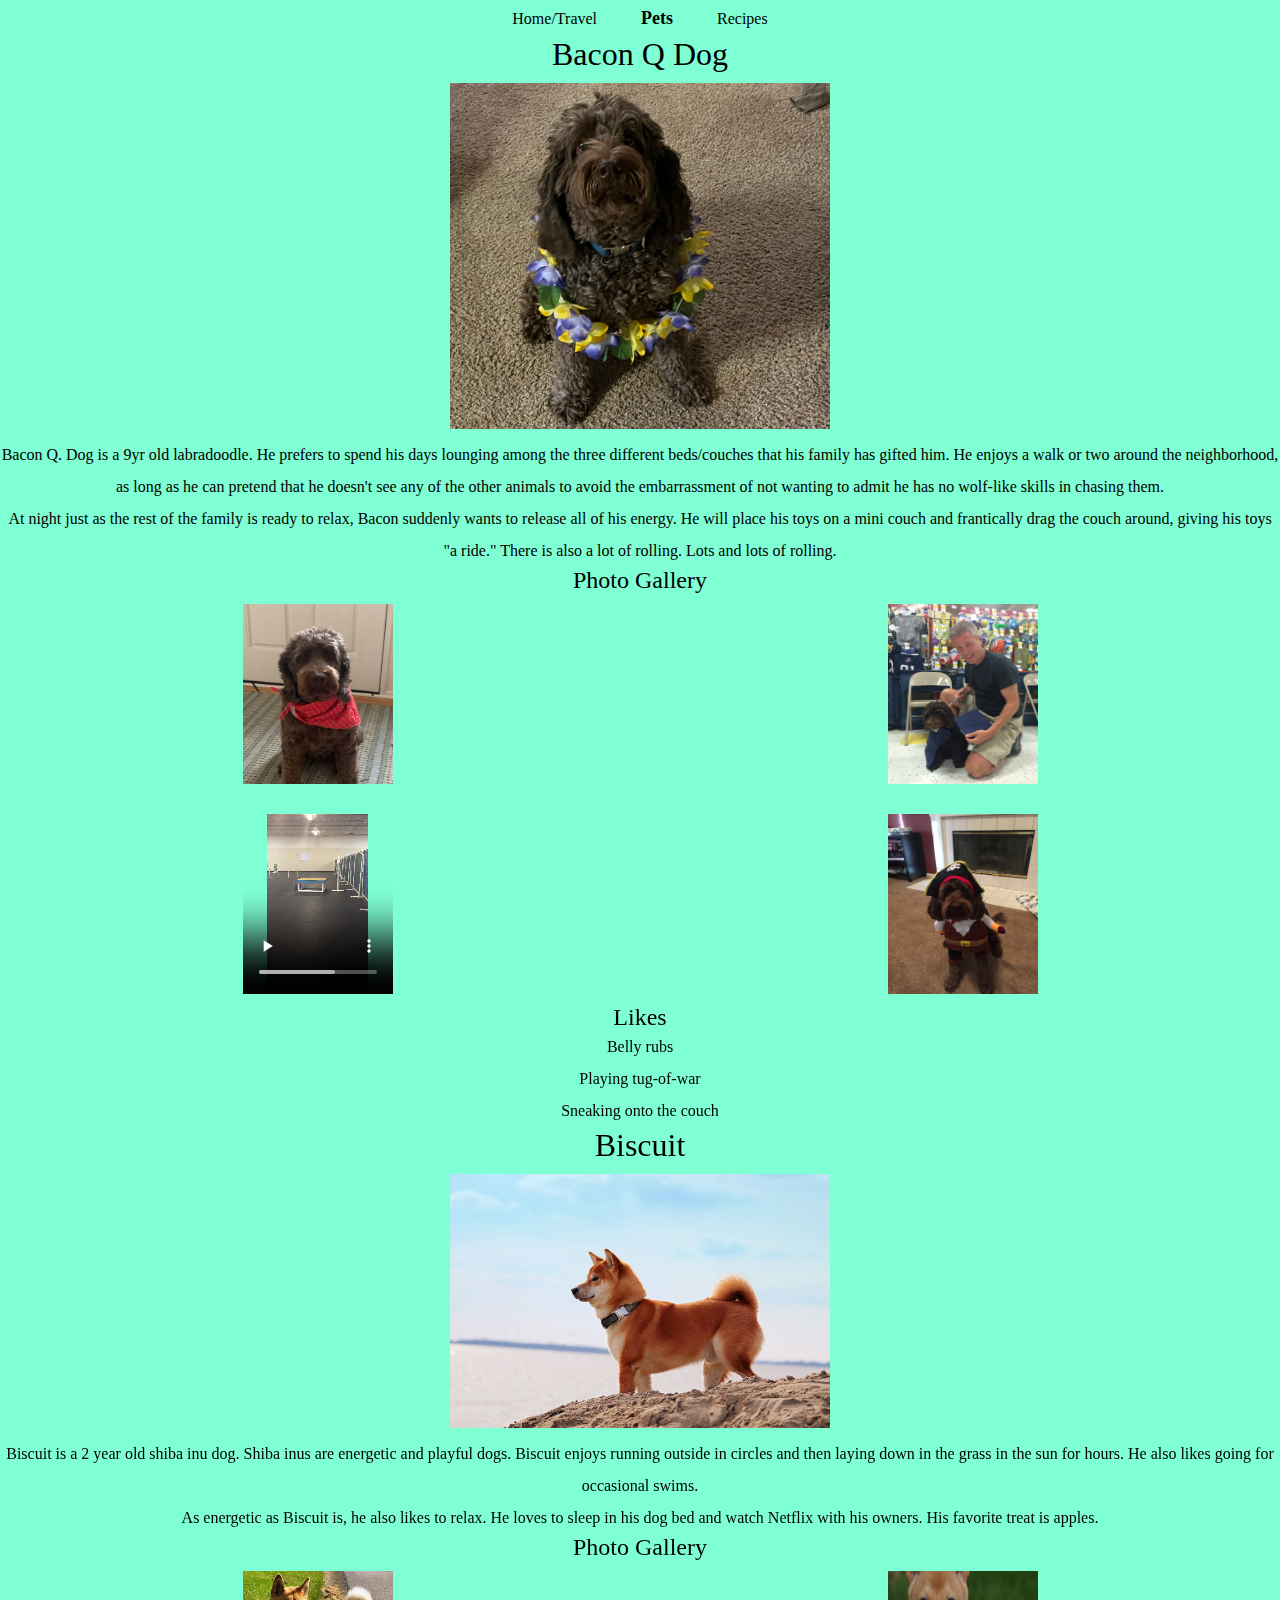
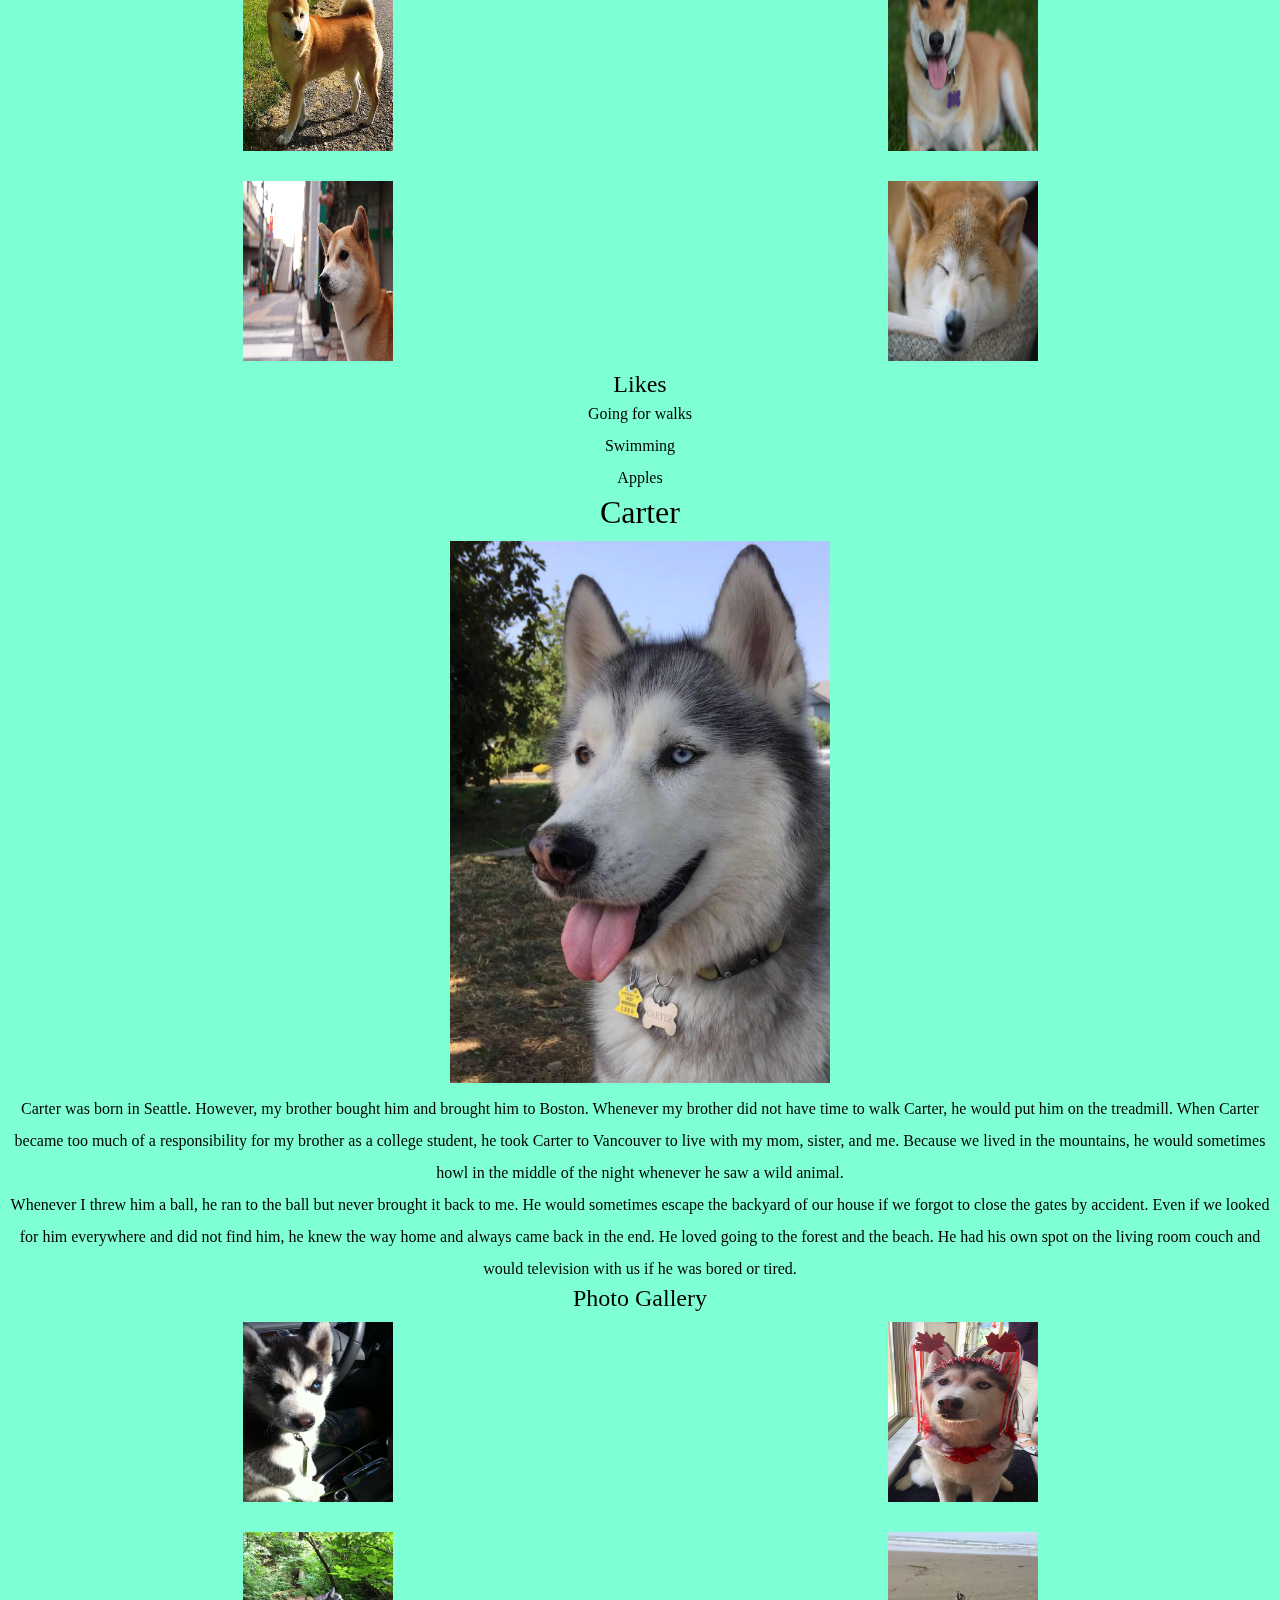
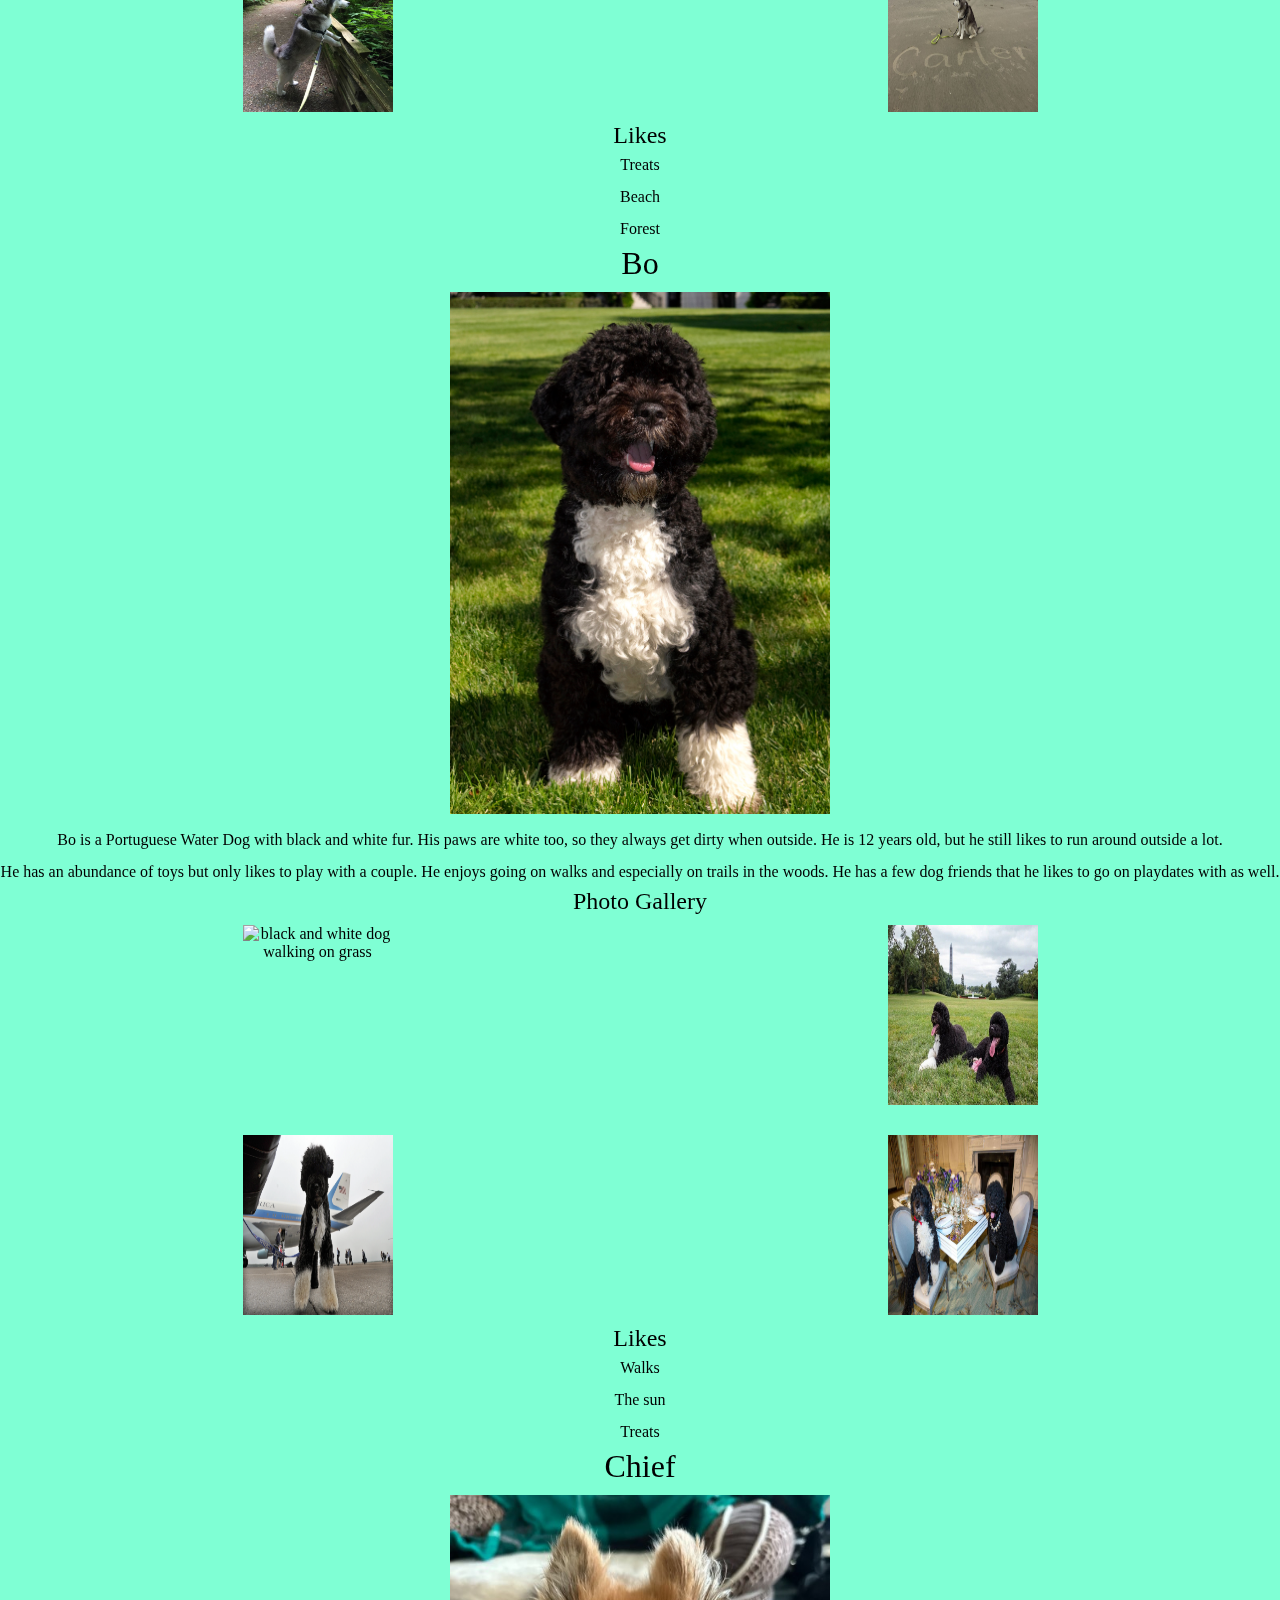
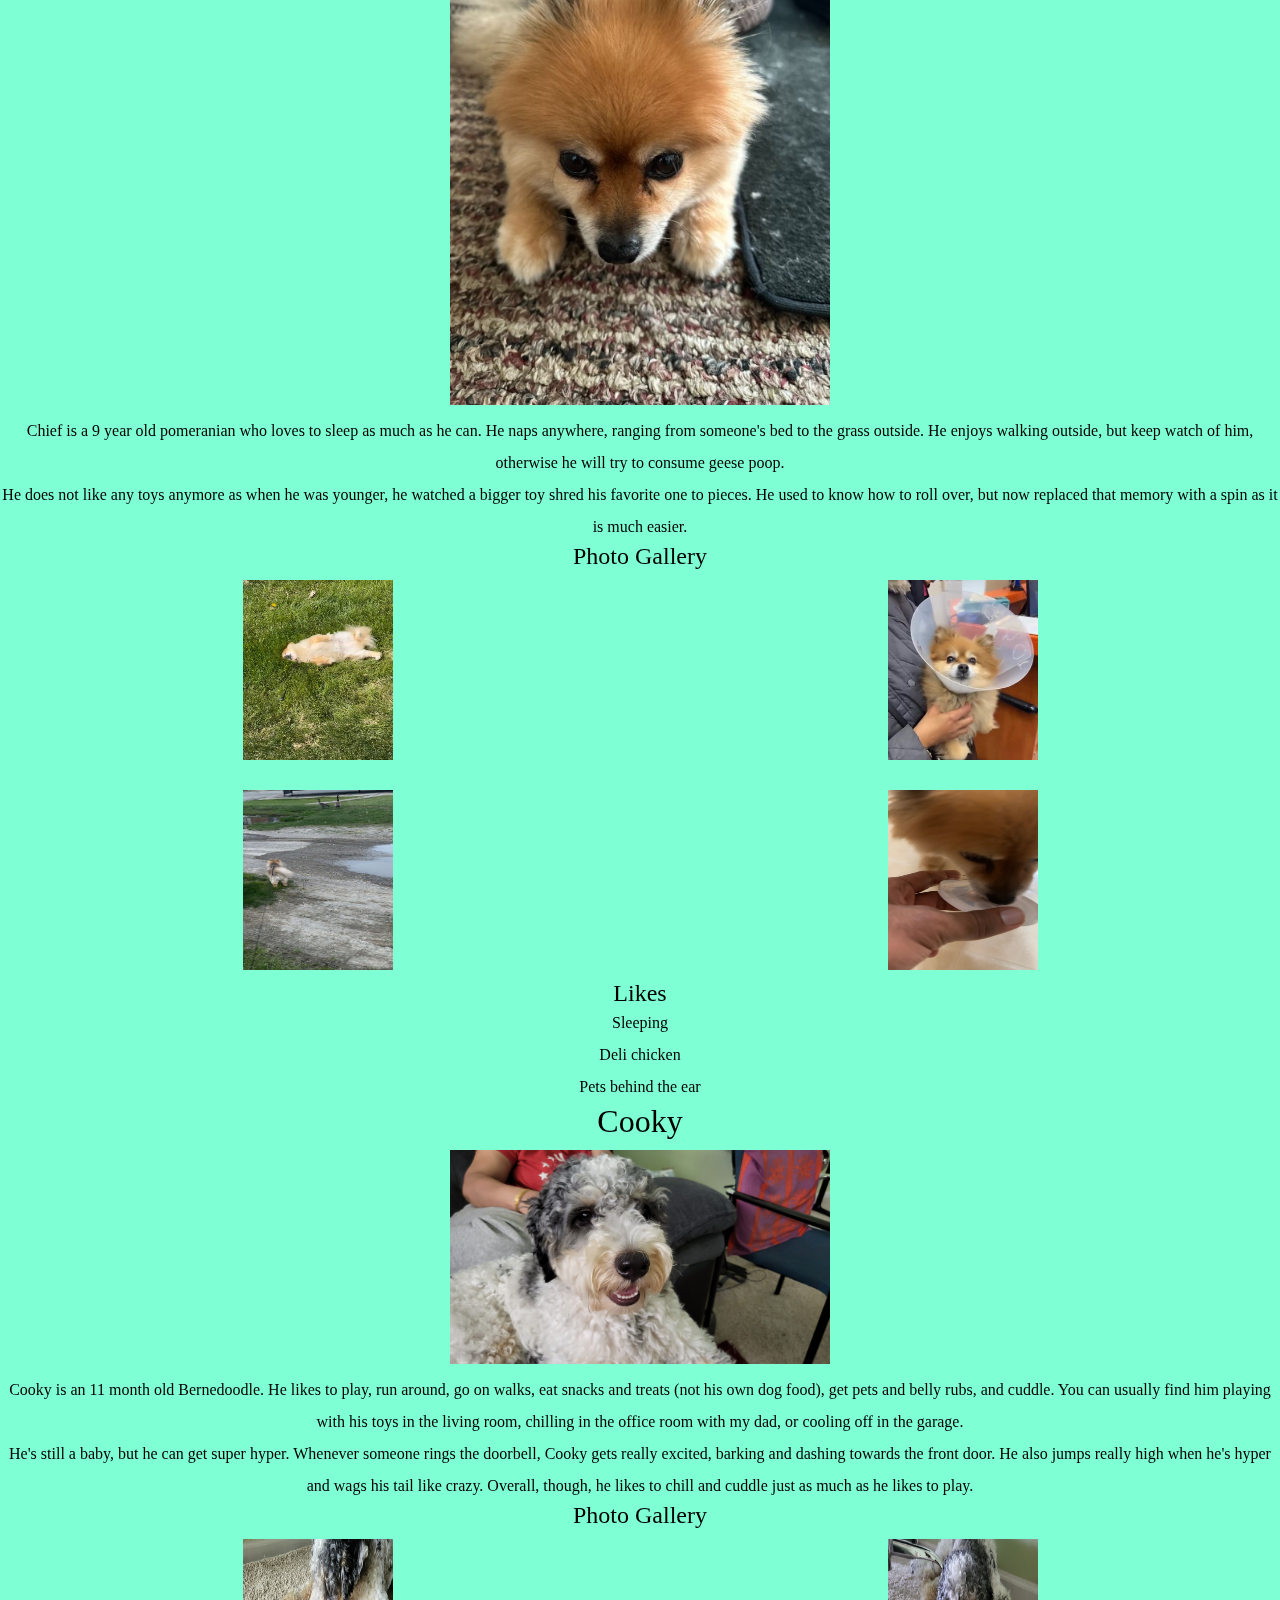
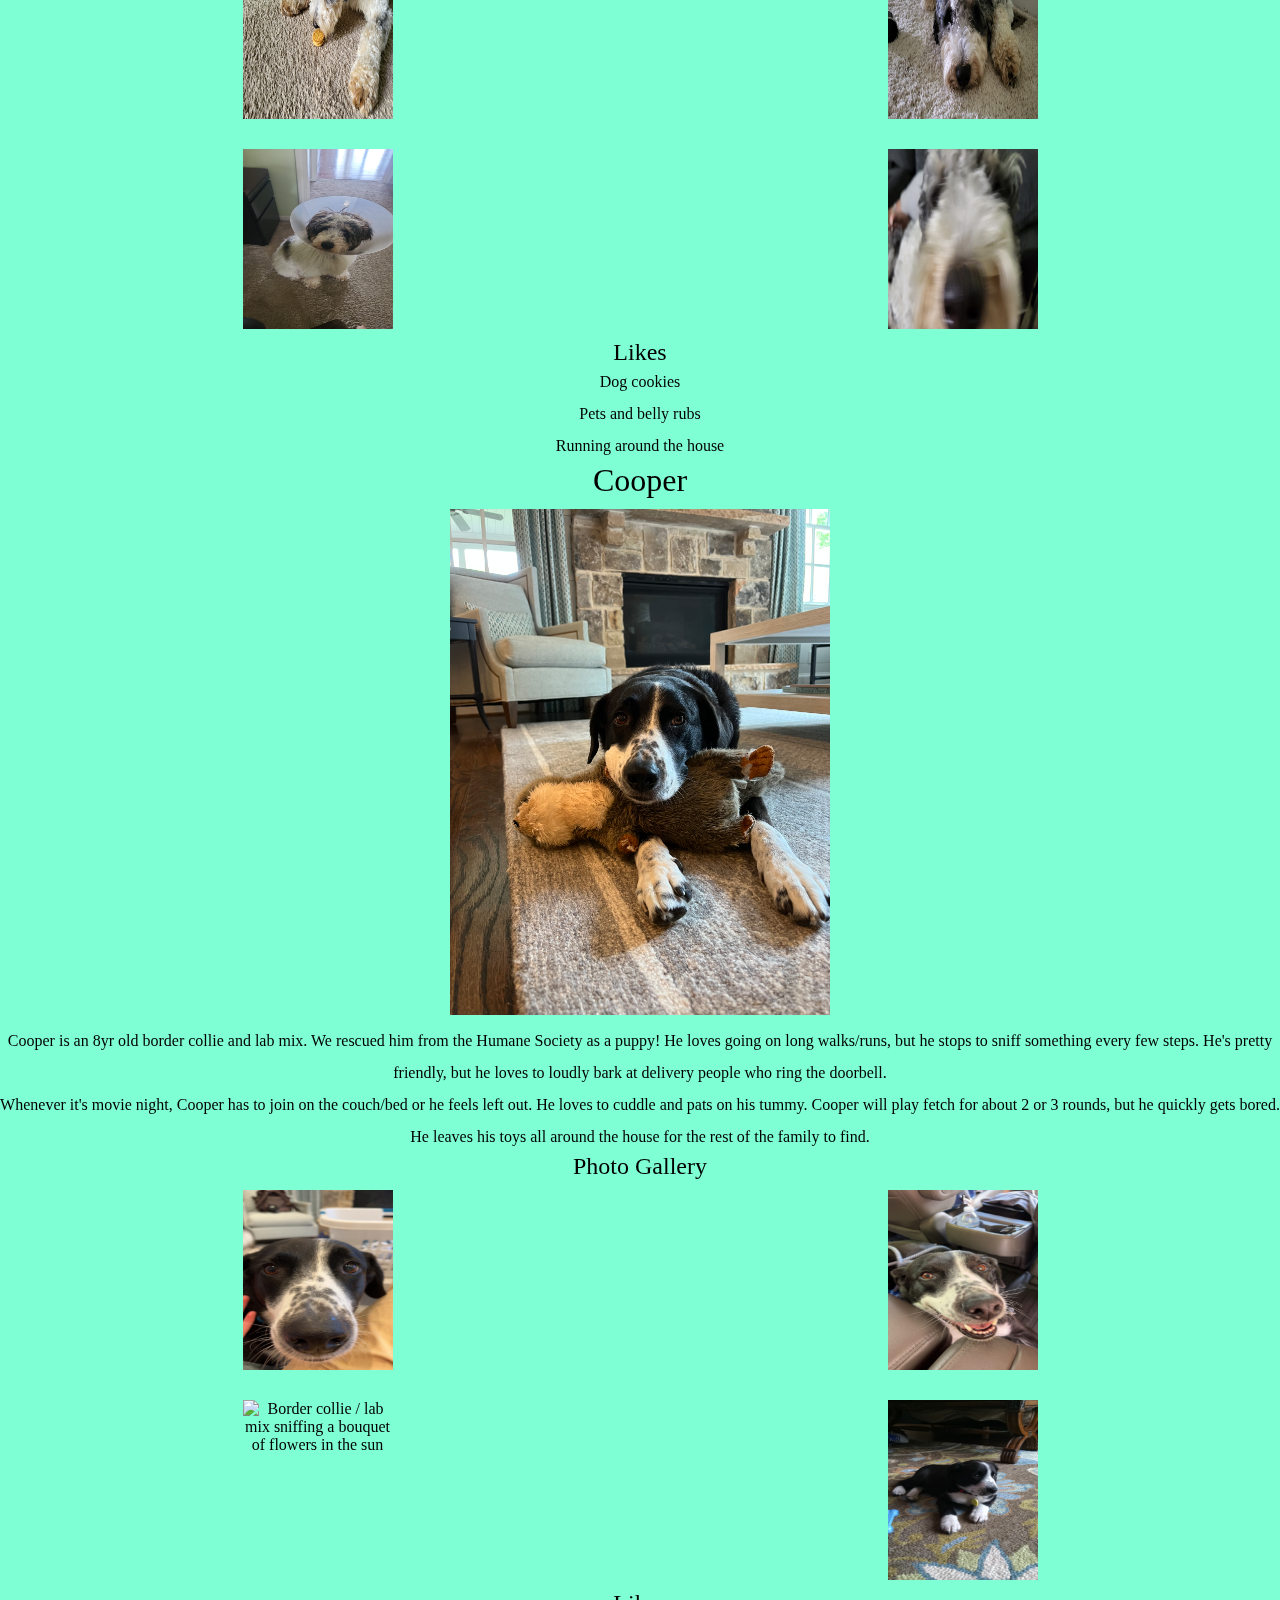
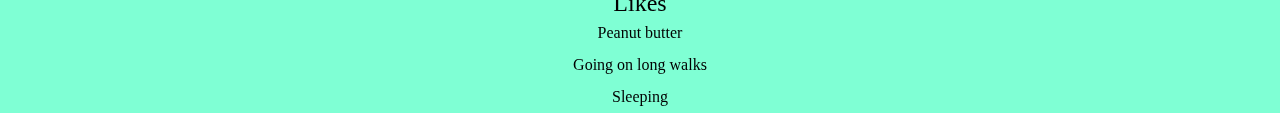
==== pets.html @ 4db926e8 "Add files via upload" ====
<!DOCTYPE html>
<html lang="en">
  <head>
    <meta charset="UTF-8">
    <meta name="viewport" content="width=device-width, initial-scale=1.0">
    <link rel="stylesheet" href="css/reset.css">
    <link rel="stylesheet" href="css/style.css">
    <link rel="icon" type="image/x-icon" href="images/favicon.ico">
    <title>Pets</title>
  </head>
  <body>
    <a href="#main" id="skip">Skip to Main Content</a>
    <nav>
      <ul>
        <li><a href="index.html">Home/Travel</a></li>
        <li><a href="pets.html" class="active">Pets</a></li>
        <li><a href="recipes.html">Recipes</a></li>
      </ul>
    </nav>
    <main id="main">
      <div>
        <h2>Bacon Q Dog</h2>
        <img
          src="images/bacon.jpg"
          width="400"
          alt="Brown labradoodle wearing colorful lei"
        >

        <p>
          Bacon Q. Dog is a 9yr old labradoodle. He prefers to spend his days
          lounging among the three different beds/couches that his family has
          gifted him. He enjoys a walk or two around the neighborhood, as long
          as he can pretend that he doesn't see any of the other animals to
          avoid the embarrassment of not wanting to admit he has no wolf-like
          skills in chasing them.
        </p>
        <p>
          At night just as the rest of the family is ready to relax, Bacon
          suddenly wants to release all of his energy. He will place his toys on
          a mini couch and frantically drag the couch around, giving his toys "a
          ride." There is also a lot of rolling. Lots and lots of rolling.
        </p>
        <h3>Photo Gallery</h3>
        <div class="grid-pets">
          <img
            src="images/bacon_bandana.JPG"
            width="200"
            alt="Brown labradoodle wearing an orange bandana"
          >
          <img
            src="images/bacon_graduation.JPG"
            width="200"
            alt="Small labradoodle puppy wearing a graduation cap and gown"
          >
          <video width="200" controls>
            <source src="images/bacon_agility.mov">
            Your browser does not support the video tag. This was a video of a
            girl and dog demonstrating a sit and stay procedure
          </video>
          <img
            src="images/bacon_halloween.JPG"
            width="200"
            alt="Brown labradoodle wearing a pirate costume"
          >
        </div>

        <h3>Likes</h3>
        <ul>
          <li>Belly rubs</li>
          <li>Playing tug-of-war</li>
          <li>Sneaking onto the couch</li>
        </ul>
      </div>

      <div>
        <h2>Biscuit</h2>
        <img
          src="images/biscuit1.jpeg"
          width="400"
          alt="Shiba inu sitting in front of pond with stones in the background"
        >

        <p>
          Biscuit is a 2 year old shiba inu dog. Shiba inus are energetic and
          playful dogs. Biscuit enjoys running outside in circles and then
          laying down in the grass in the sun for hours. He also likes going for
          occasional swims.
        </p>
        <p>
          As energetic as Biscuit is, he also likes to relax. He loves to sleep
          in his dog bed and watch Netflix with his owners. His favorite treat
          is apples.
        </p>
        <h3>Photo Gallery</h3>
        <div class="grid-pets">
          <img
            src="images/biscuit2.jpeg"
            width="200"
            alt="Biscuit standing in the sunlight"
          >
          <img
            src="images/biscuit3.jpeg"
            width="200"
            alt="Biscuit smiling for the camera"
          >
          <img
            src="images/biscuit4.jpeg"
            width="200"
            alt="Biscuit standing near the road"
          >
          <img src="images/biscuit5.jpeg" width="200" alt="Biscuit sleeping">
        </div>

        <h3>Likes</h3>
        <ul>
          <li>Going for walks</li>
          <li>Swimming</li>
          <li>Apples</li>
        </ul>
      </div>

      <div>
        <h2>Carter</h2>
        <img
          src="images/carter.jpeg"
          width="400"
          alt="Husky with black, gray, and white fur. One of his eyes is blue, while the other one is brown."
        >

        <p>
          Carter was born in Seattle. However, my brother bought him and brought
          him to Boston. Whenever my brother did not have time to walk Carter,
          he would put him on the treadmill. When Carter became too much of a
          responsibility for my brother as a college student, he took Carter to
          Vancouver to live with my mom, sister, and me. Because we lived in the
          mountains, he would sometimes howl in the middle of the night whenever
          he saw a wild animal.
        </p>
        <p>
          Whenever I threw him a ball, he ran to the ball but never brought it
          back to me. He would sometimes escape the backyard of our house if we
          forgot to close the gates by accident. Even if we looked for him
          everywhere and did not find him, he knew the way home and always came
          back in the end. He loved going to the forest and the beach. He had
          his own spot on the living room couch and would television with us if
          he was bored or tired.
        </p>
        <h3>Photo Gallery</h3>
        <div class="grid-pets">
          <img
            src="images/carter_young.jpeg"
            width="200"
            alt="Carter when he was only a few months old"
          >
          <img
            src="images/carter_canada.jpeg"
            width="200"
            alt="Carter’s look on Canada Day"
          >
          <img
            src="images/carter_forest.jpeg"
            width="200"
            alt="Carter playing and staring into the forest"
          >
          <img
            src="images/carter_beach.jpeg"
            width="200"
            alt="Carter at the beach in front of his name"
          >
        </div>

        <h3>Likes</h3>
        <ul>
          <li>Treats</li>
          <li>Beach</li>
          <li>Forest</li>
        </ul>
      </div>

      <div>
        <h2>Bo</h2>
        <img
          src="images/bo.jpg"
          width="400"
          alt="Black and white dog sitting on grass"
        >

        <p>
          Bo is a Portuguese Water Dog with black and white fur. His paws are
          white too, so they always get dirty when outside. He is 12 years old,
          but he still likes to run around outside a lot.
        </p>
        <p>
          He has an abundance of toys but only likes to play with a couple. He
          enjoys going on walks and especially on trails in the woods. He has a
          few dog friends that he likes to go on playdates with as well.
        </p>
        <h3>Photo Gallery</h3>
        <div class="grid-pets">
          <img
            src="images/bo_walking.jpg"
            width="200"
            alt="black and white dog walking on grass"
          >
          <img
            src="images/bo_and_friend.jpg"
            width="200"
            alt="black and white dog sitting by other black dog"
          >
          <img
            src="images/bo_plane.jpg"
            width="200"
            alt="black and white dog in front of airplane"
          >
          <img
            src="images/bo_chair.jpg"
            width="200"
            alt="black and white dog sitting on top of chair"
          >
        </div>

        <h3>Likes</h3>
        <ul>
          <li>Walks</li>
          <li>The sun</li>
          <li>Treats</li>
        </ul>
      </div>

      <div>
        <h2>Chief</h2>
        <img
          src="images/chief.jpg"
          width="400"
          alt="Pomeranian looking at camera with head bowed"
        >

        <p>
          Chief is a 9 year old pomeranian who loves to sleep as much as he can.
          He naps anywhere, ranging from someone's bed to the grass outside. He
          enjoys walking outside, but keep watch of him, otherwise he will try
          to consume geese poop.
        </p>
        <p>
          He does not like any toys anymore as when he was younger, he watched a
          bigger toy shred his favorite one to pieces. He used to know how to
          roll over, but now replaced that memory with a spin as it is much
          easier.
        </p>
        <h3>Photo Gallery</h3>
        <div class="grid-pets">
          <img
            src="images/chief_sleeping.jpg"
            width="200"
            alt="Caramel pomeranian rolling in the grass"
          >
          <img
            src="images/chief_cone.jpg"
            width="200"
            alt="Caramel pomeranian with a cone around his head"
          >
          <img
            src="images/chief_stare.jpg"
            width="200"
            alt="Caramel pomeranian staring at geese"
          >
          <img
            src="images/chief_licking.jpg"
            width="200"
            alt="Caramel pomeranian licking a lid"
          >
        </div>

        <h3>Likes</h3>
        <ul>
          <li>Sleeping</li>
          <li>Deli chicken</li>
          <li>Pets behind the ear</li>
        </ul>
      </div>

      <div>
        <h2>Cooky</h2>
        <img
          src="images/cookysmiley.jpg"
          width="400"
          alt="White and gray Bernedoodle sitting on a couch and smiling."
        >

        <p>
          Cooky is an 11 month old Bernedoodle. He likes to play, run around, go
          on walks, eat snacks and treats (not his own dog food), get pets and
          belly rubs, and cuddle. You can usually find him playing with his toys
          in the living room, chilling in the office room with my dad, or
          cooling off in the garage.
        </p>
        <p>
          He's still a baby, but he can get super hyper. Whenever someone rings
          the doorbell, Cooky gets really excited, barking and dashing towards
          the front door. He also jumps really high when he's hyper and wags his
          tail like crazy. Overall, though, he likes to chill and cuddle just as
          much as he likes to play.
        </p>
        <h3>Photo Gallery</h3>
        <div class="grid-pets">
          <img
            src="images/cookytreat.jpg"
            width="200"
            alt="Cooky eating one of his favorite treats while lying on the ground"
          >
          <img
            src="images/cookytired.jpg"
            width="200"
            alt="Cooky tired laying on the ground"
          >
          <img
            src="images/cookycone.jpg"
            width="200"
            alt="Cooky with long hair sitting with a dog cone on his head"
          >
          <img
            src="images/cookyzoom.jpg"
            width="200"
            alt="Zoomed in Cooky, but while I was taking the picture he moved so it's blurry"
          >
        </div>

        <h3>Likes</h3>
        <ul>
          <li>Dog cookies</li>
          <li>Pets and belly rubs</li>
          <li>Running around the house</li>
        </ul>
      </div>

      <div>
        <h2>Cooper</h2>
        <img
          src="images/cooper.jpeg"
          width="400"
          alt="Border collie and lab mix laying his head on his stuffed animal toy."
        >

        <p>
          Cooper is an 8yr old border collie and lab mix. We rescued him from
          the Humane Society as a puppy! He loves going on long walks/runs, but
          he stops to sniff something every few steps. He's pretty friendly, but
          he loves to loudly bark at delivery people who ring the doorbell.
        </p>
        <p>
          Whenever it's movie night, Cooper has to join on the couch/bed or he
          feels left out. He loves to cuddle and pats on his tummy. Cooper will
          play fetch for about 2 or 3 rounds, but he quickly gets bored. He
          leaves his toys all around the house for the rest of the family to
          find.
        </p>
        <h3>Photo Gallery</h3>
        <div class="grid-pets">
          <img
            src="images/cooper_closeup.JPG"
            width="200"
            alt="Border collie / lab mix putting his face close to the camera"
          >
          <img
            src="images/cooper_smiling.JPG"
            width="200"
            alt="Black and white colored dog smiling directly at the camera"
          >
          <img
            src="images/cooper_flowers.jpeg"
            width="200"
            alt="Border collie / lab mix sniffing a bouquet of flowers in the sun"
          >
          <img
            src="images/cooper_puppy.JPG"
            width="200"
            alt="Small border collie / lab mix puppy laying on the carpet"
          >
        </div>

        <h3>Likes</h3>
        <ul>
          <li>Peanut butter</li>
          <li>Going on long walks</li>
          <li>Sleeping</li>
        </ul>
      </div>
    </main>
  </body>
</html>
---- css/style.css ----
body{
    background-color: #d9e4ff;
    color: black;
}

h2{
    text-align: center;
    font-size: xx-large;
    font-family: 'Comic Sans MS';
    color: black;
}

h3{
    font-size: x-large;
    font-family: 'Comic Sans MS';
    color: black;
}

nav {
    text-align: center;
}

p{
    line-height: 2;
}

ul {
    line-height: 2;
}

ol {
    line-height: 2;
}

img, video{
    display: block;
    padding: 10px;
    margin: 0 auto;
}

.grid-travel img {
    height: 125px;
}

.grid-pets img, .grid-pets video {
    height: 200px;
    width: 170px;
}

figure {
    text-align: center;
    padding: 10px;
}

#main {
    text-align: center;
}

#skip{
    text-transform: uppercase;
}

#skip{
    position: absolute;
    left: -500px;
}

#skip:focus{
    left: 200px;
}


nav a.active {
    font-size: large;
    font-weight: bold;
    background-color:aquamarine;
}

nav li{
    display: inline;
    padding-left: 20px;
    padding-right: 20px;
}

@keyframes enlarge {
    from {transform: scale(1.0);}
    to {transform: scale(1.1);}
}

img:hover, video:hover {
    transform: scale(1.1);
    animation: enlarge 1s;
}

.grid-travel, .grid-pets {
    display: grid;
    grid-template-columns: repeat(2, 1fr);
    grid-gap: 10px;
}

.last-element {
    justify-self: center;
    grid-column: span 2;
}

@media (prefers-reduced-motion: reduce) {
    img, video, video:hover, img:hover {
        animation: none;
        transform: none;
    }

    .gif {
        display: none;
    }
}

@media screen and (min-width: 768px) {
    body {
        background-color: aquamarine;
    }
}
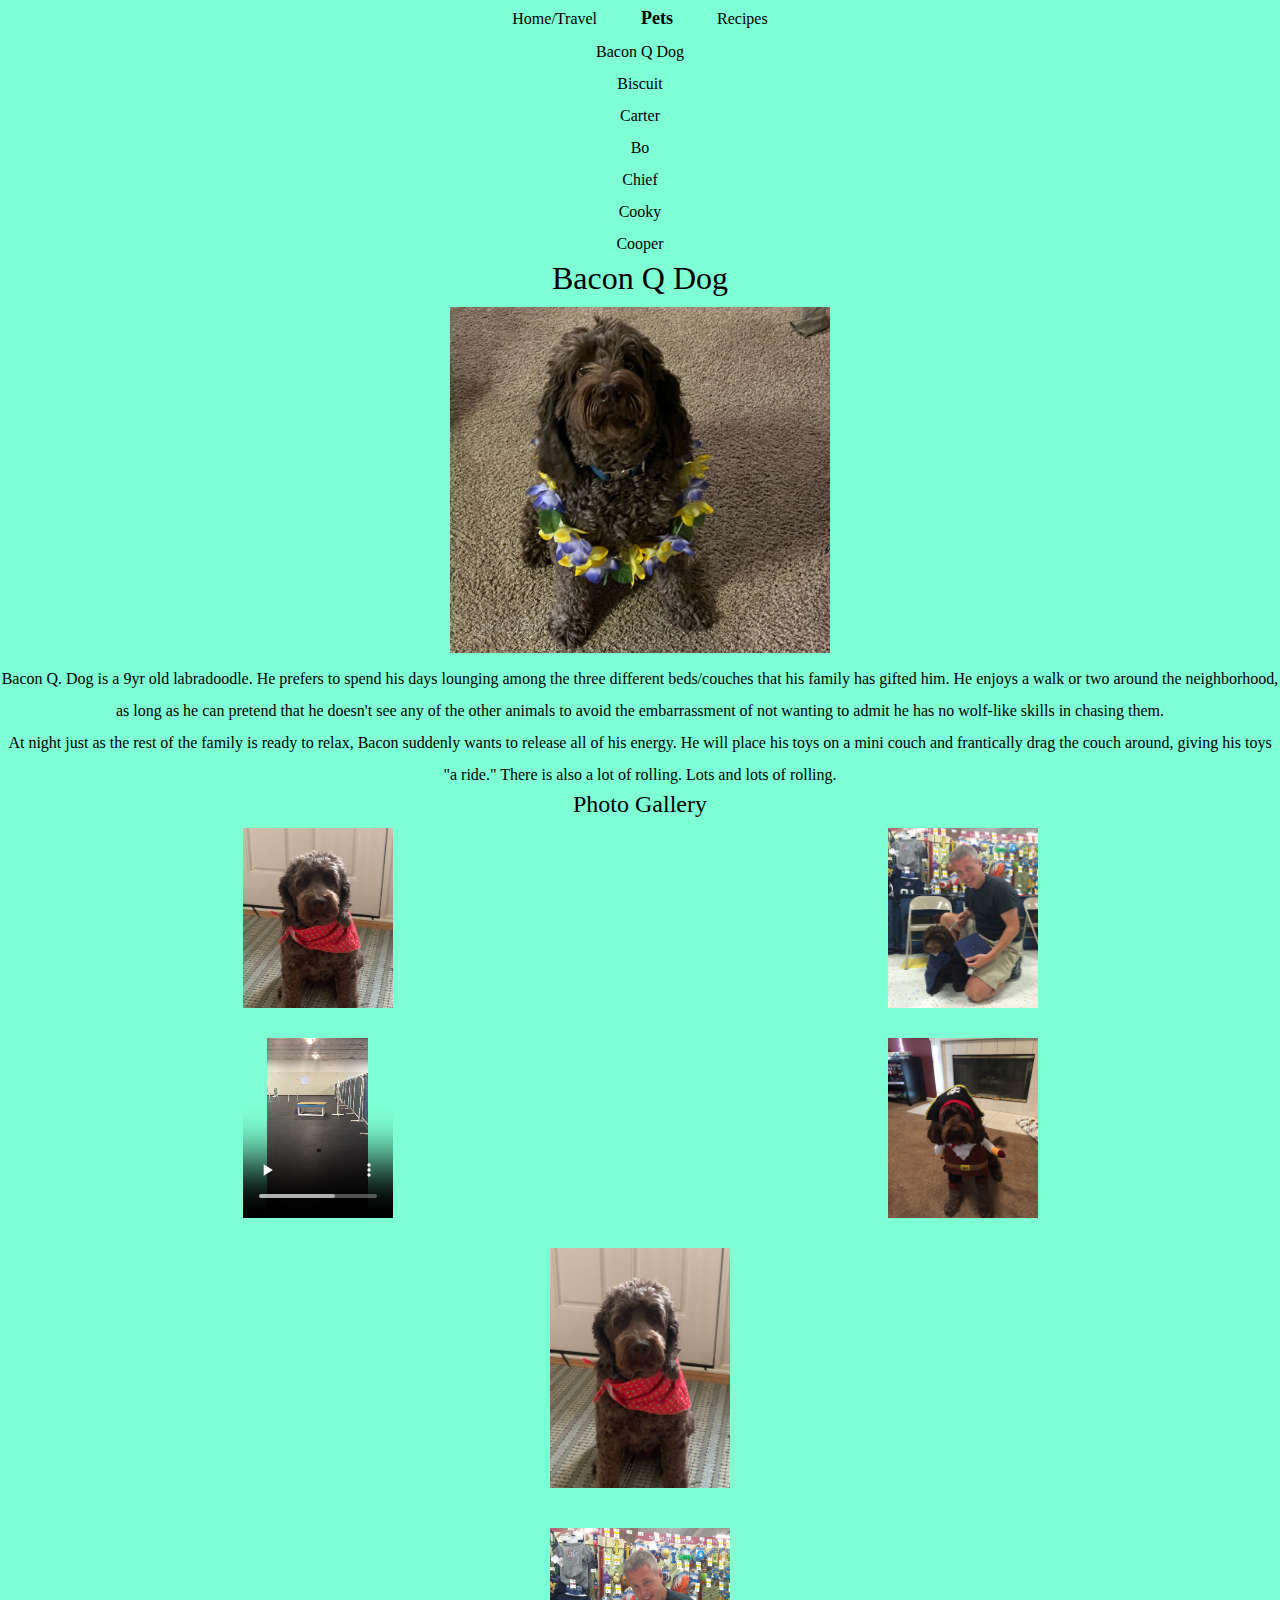
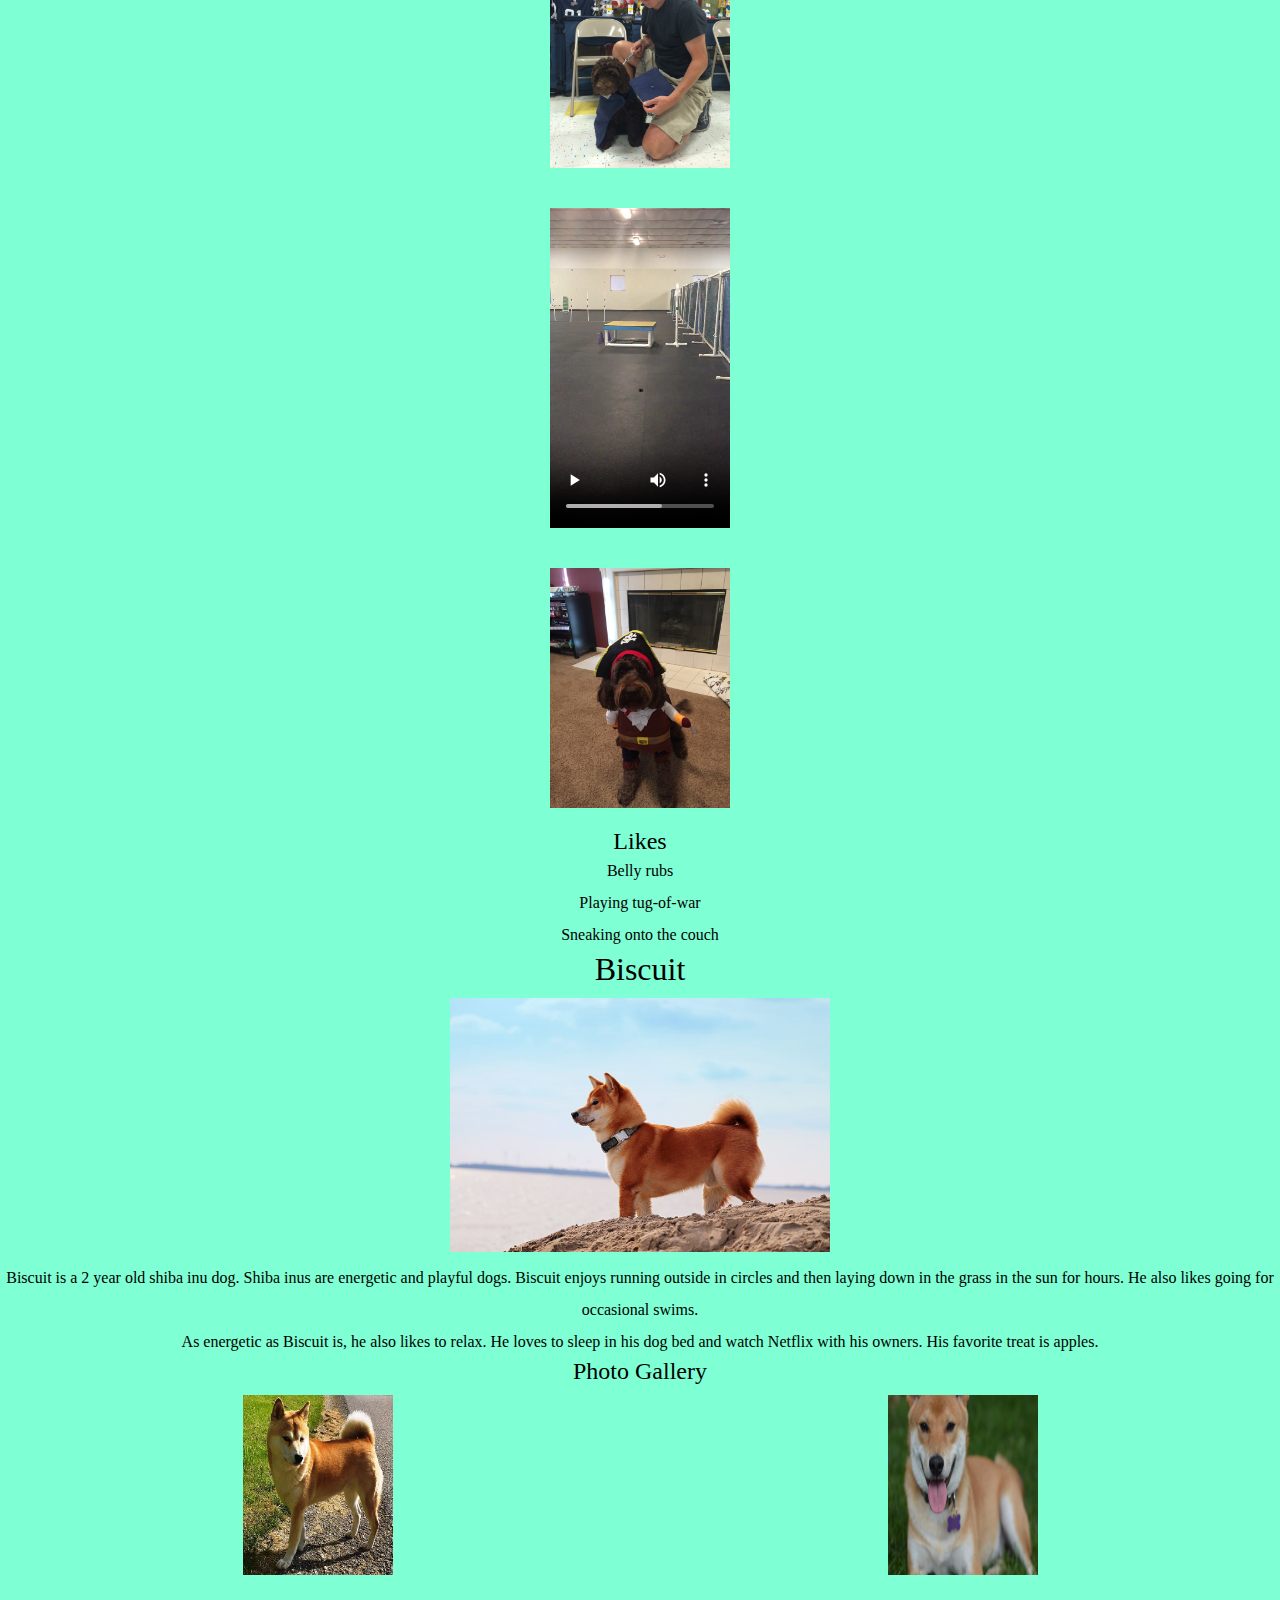
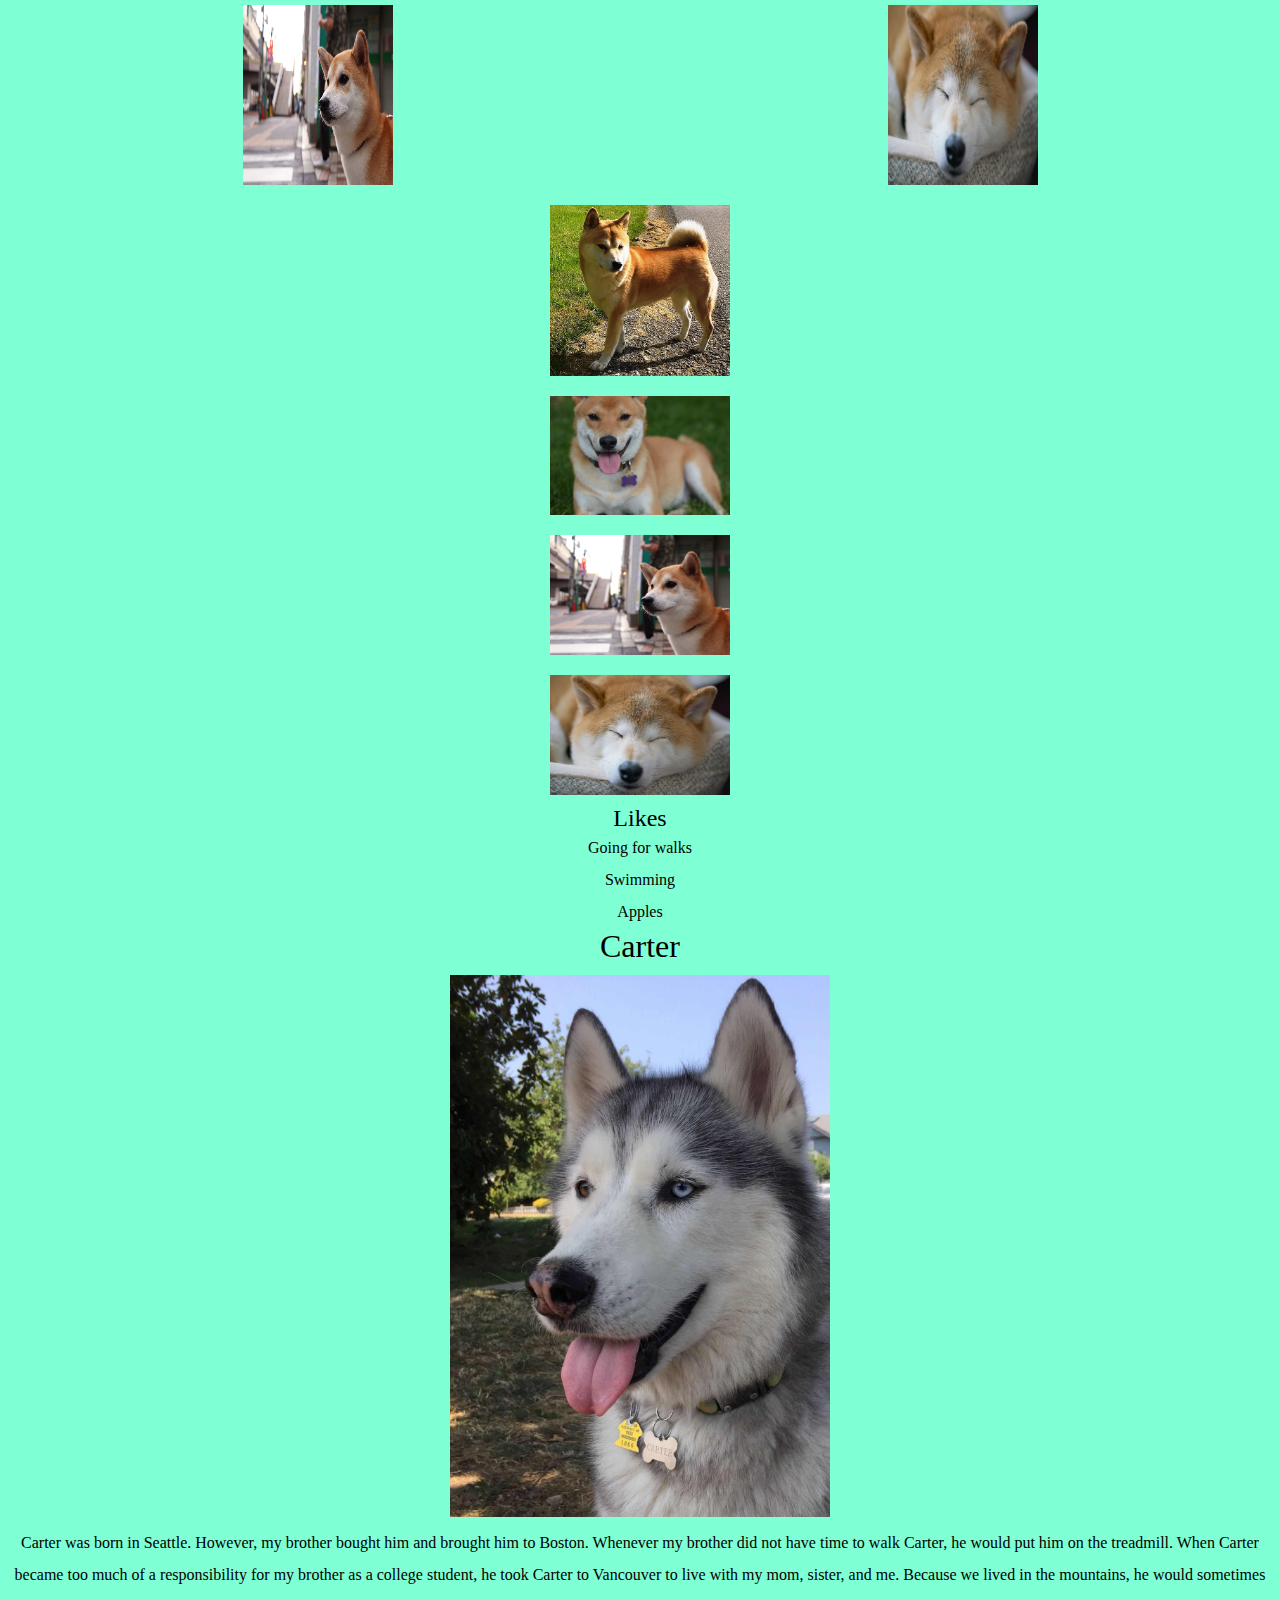
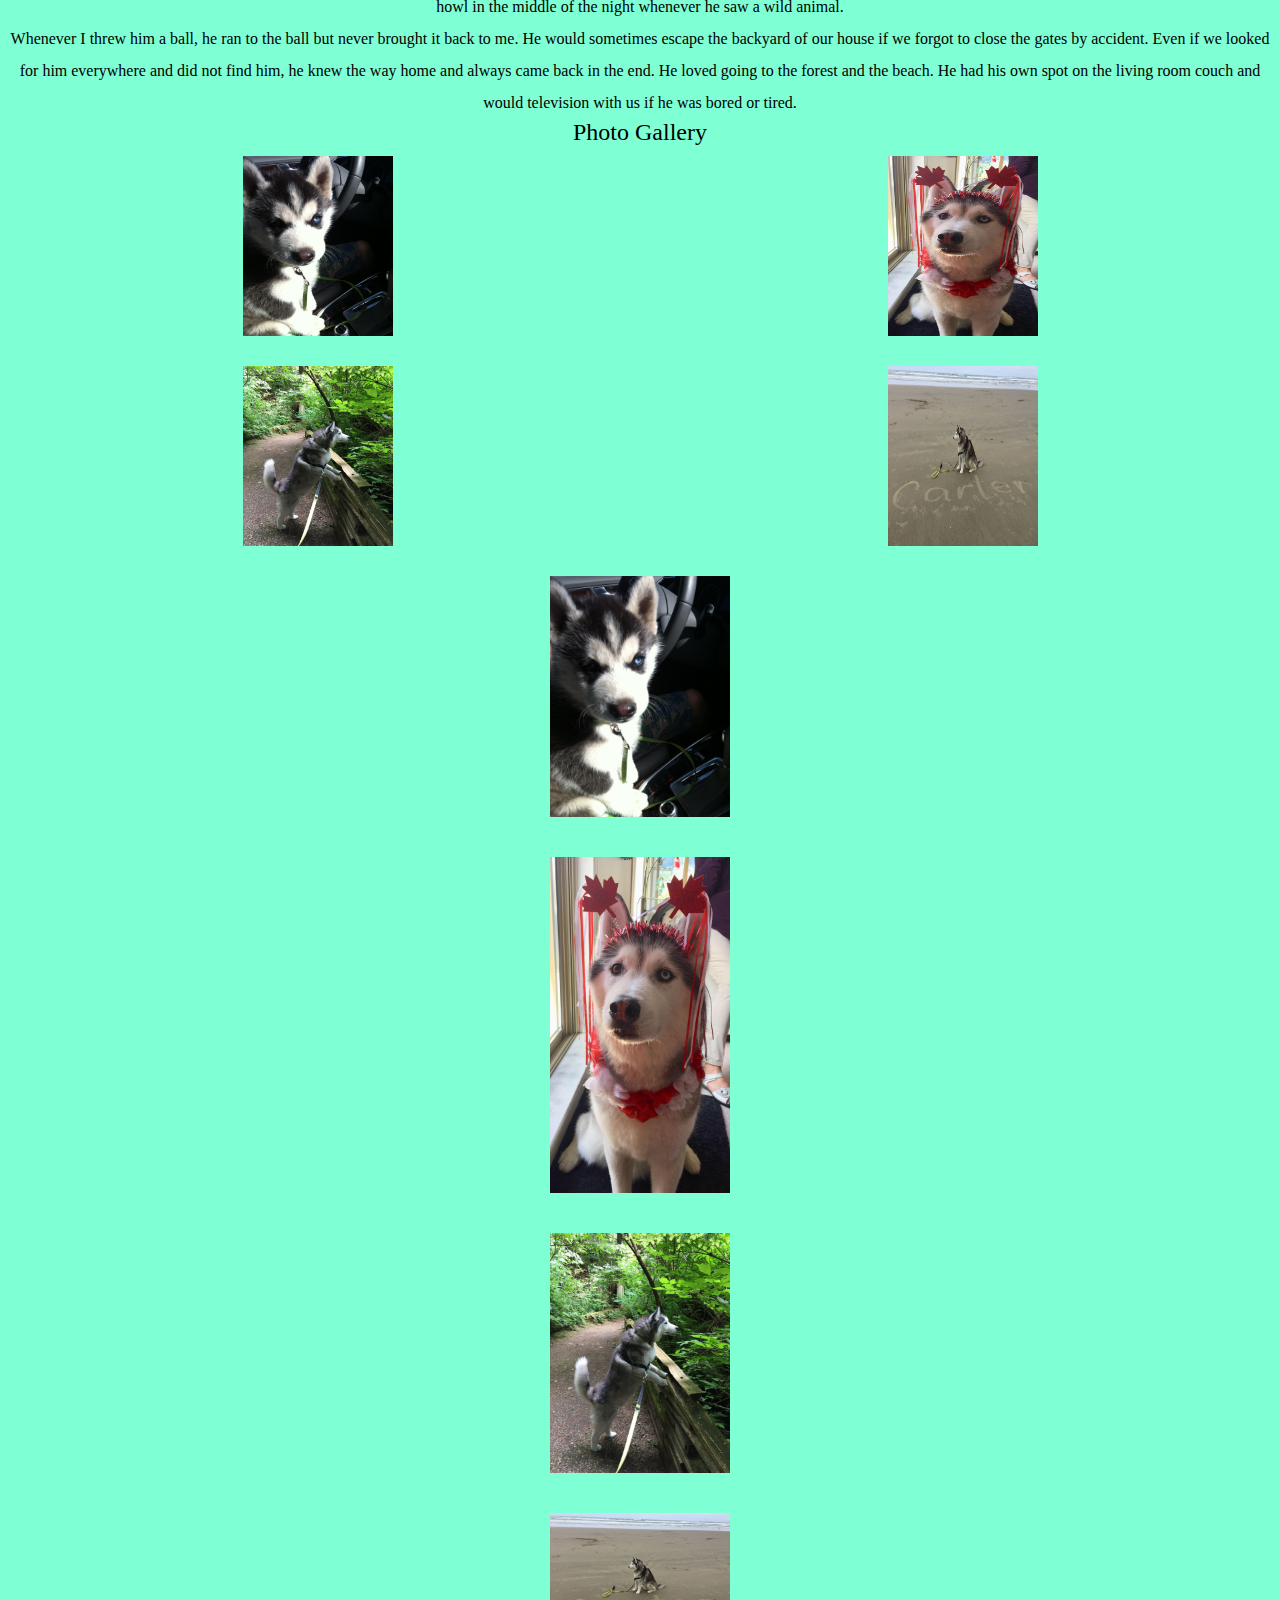
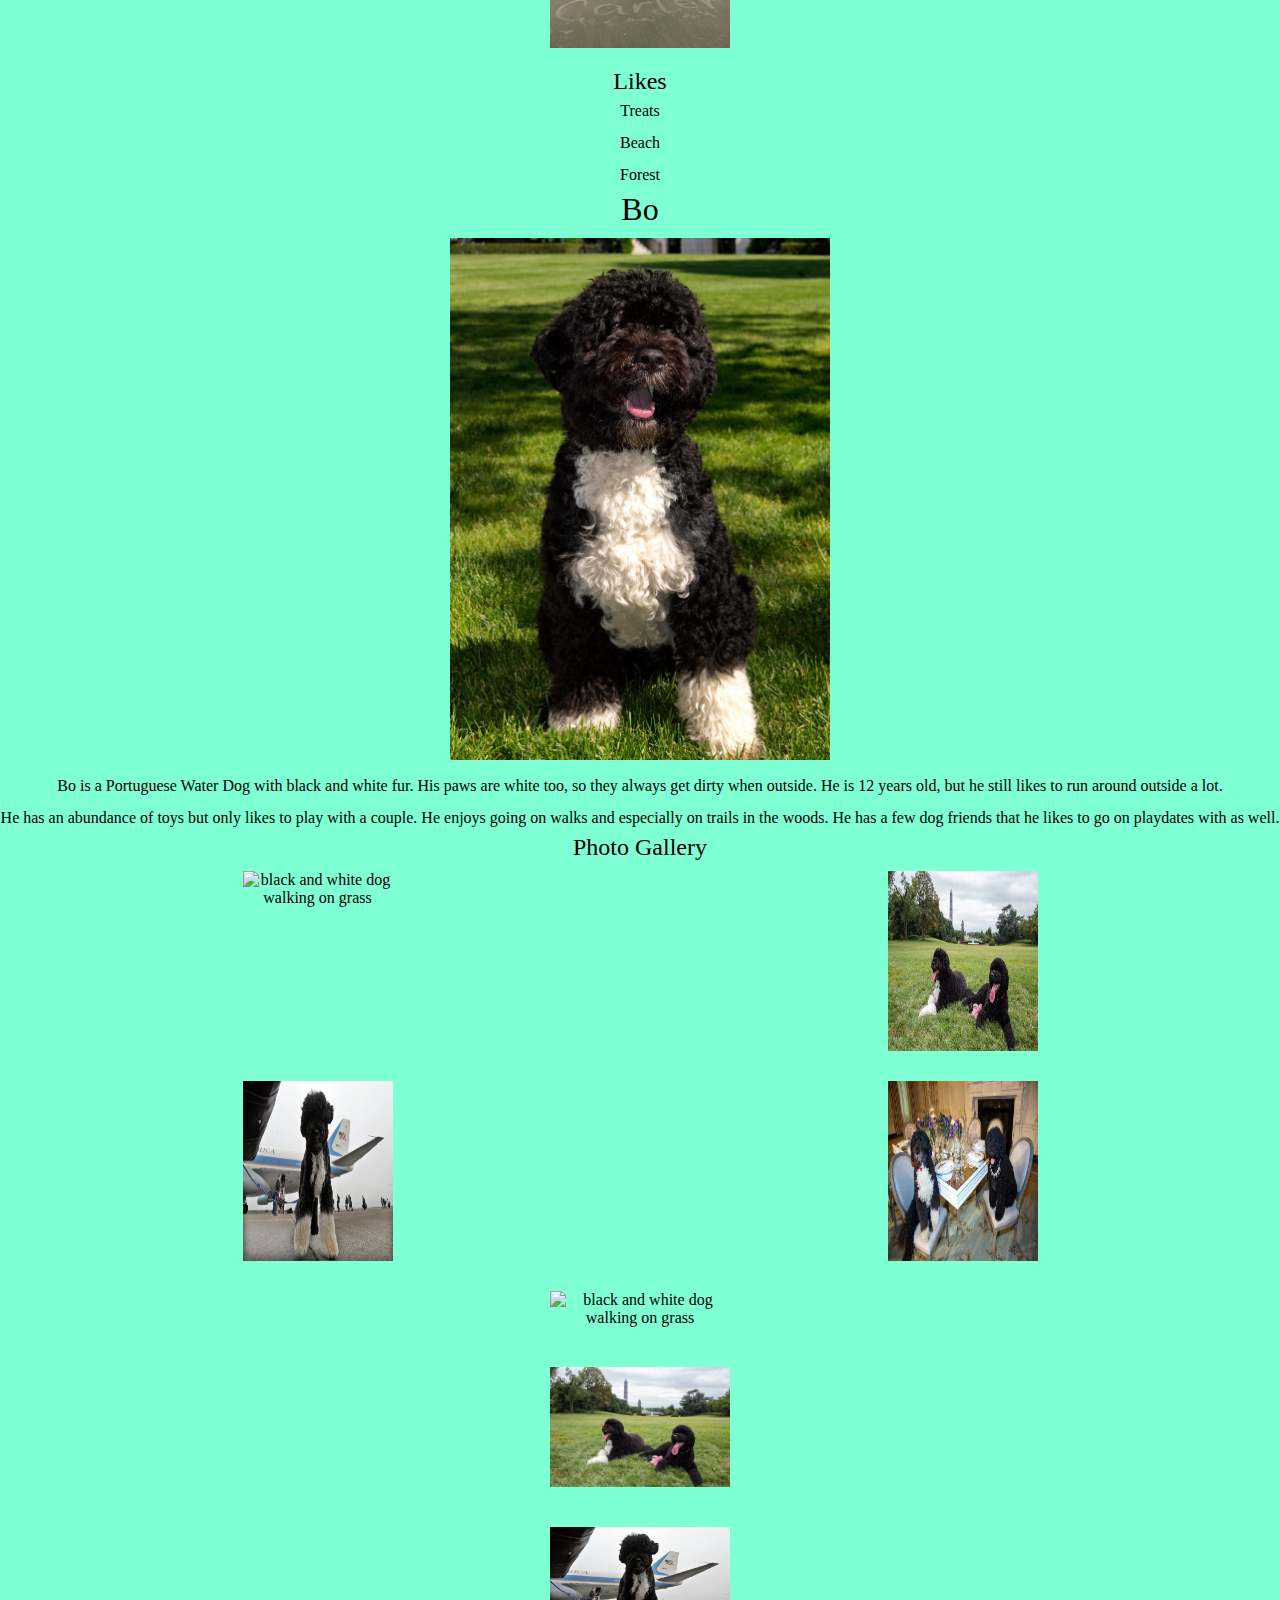
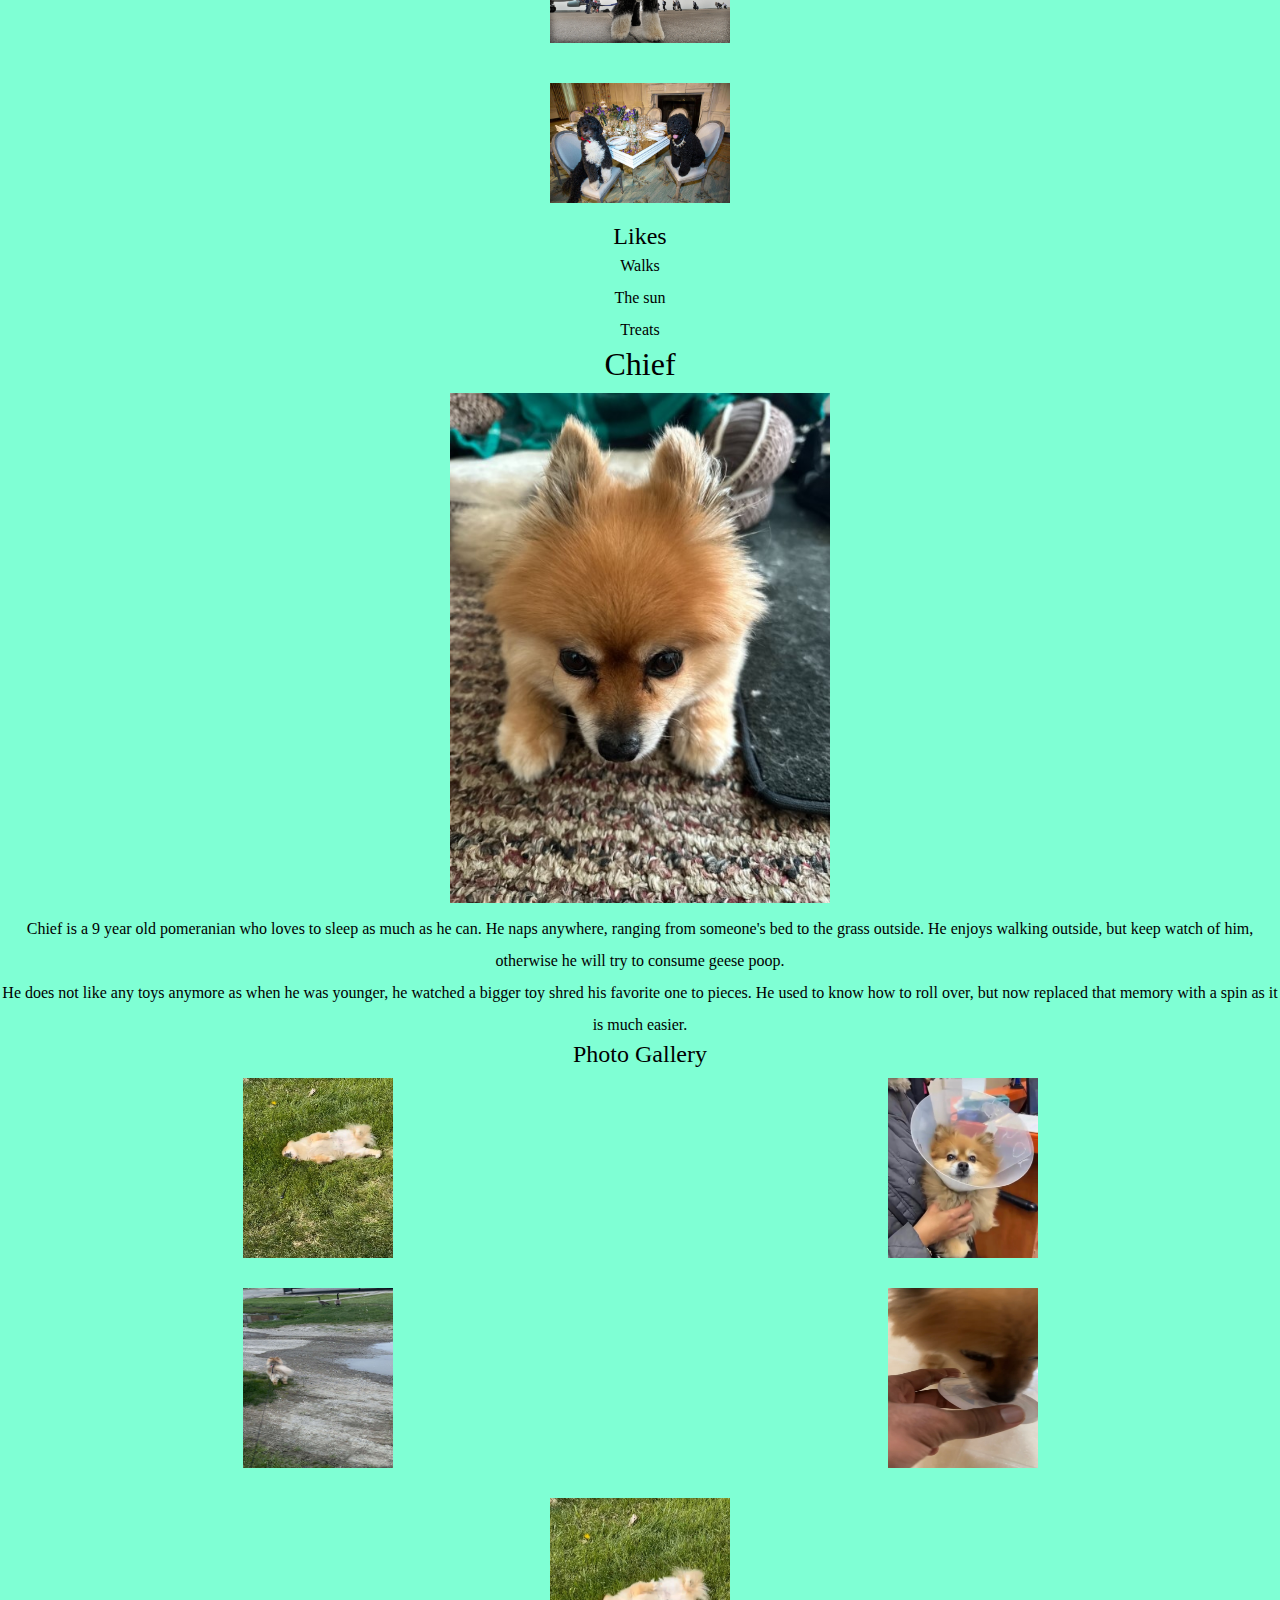
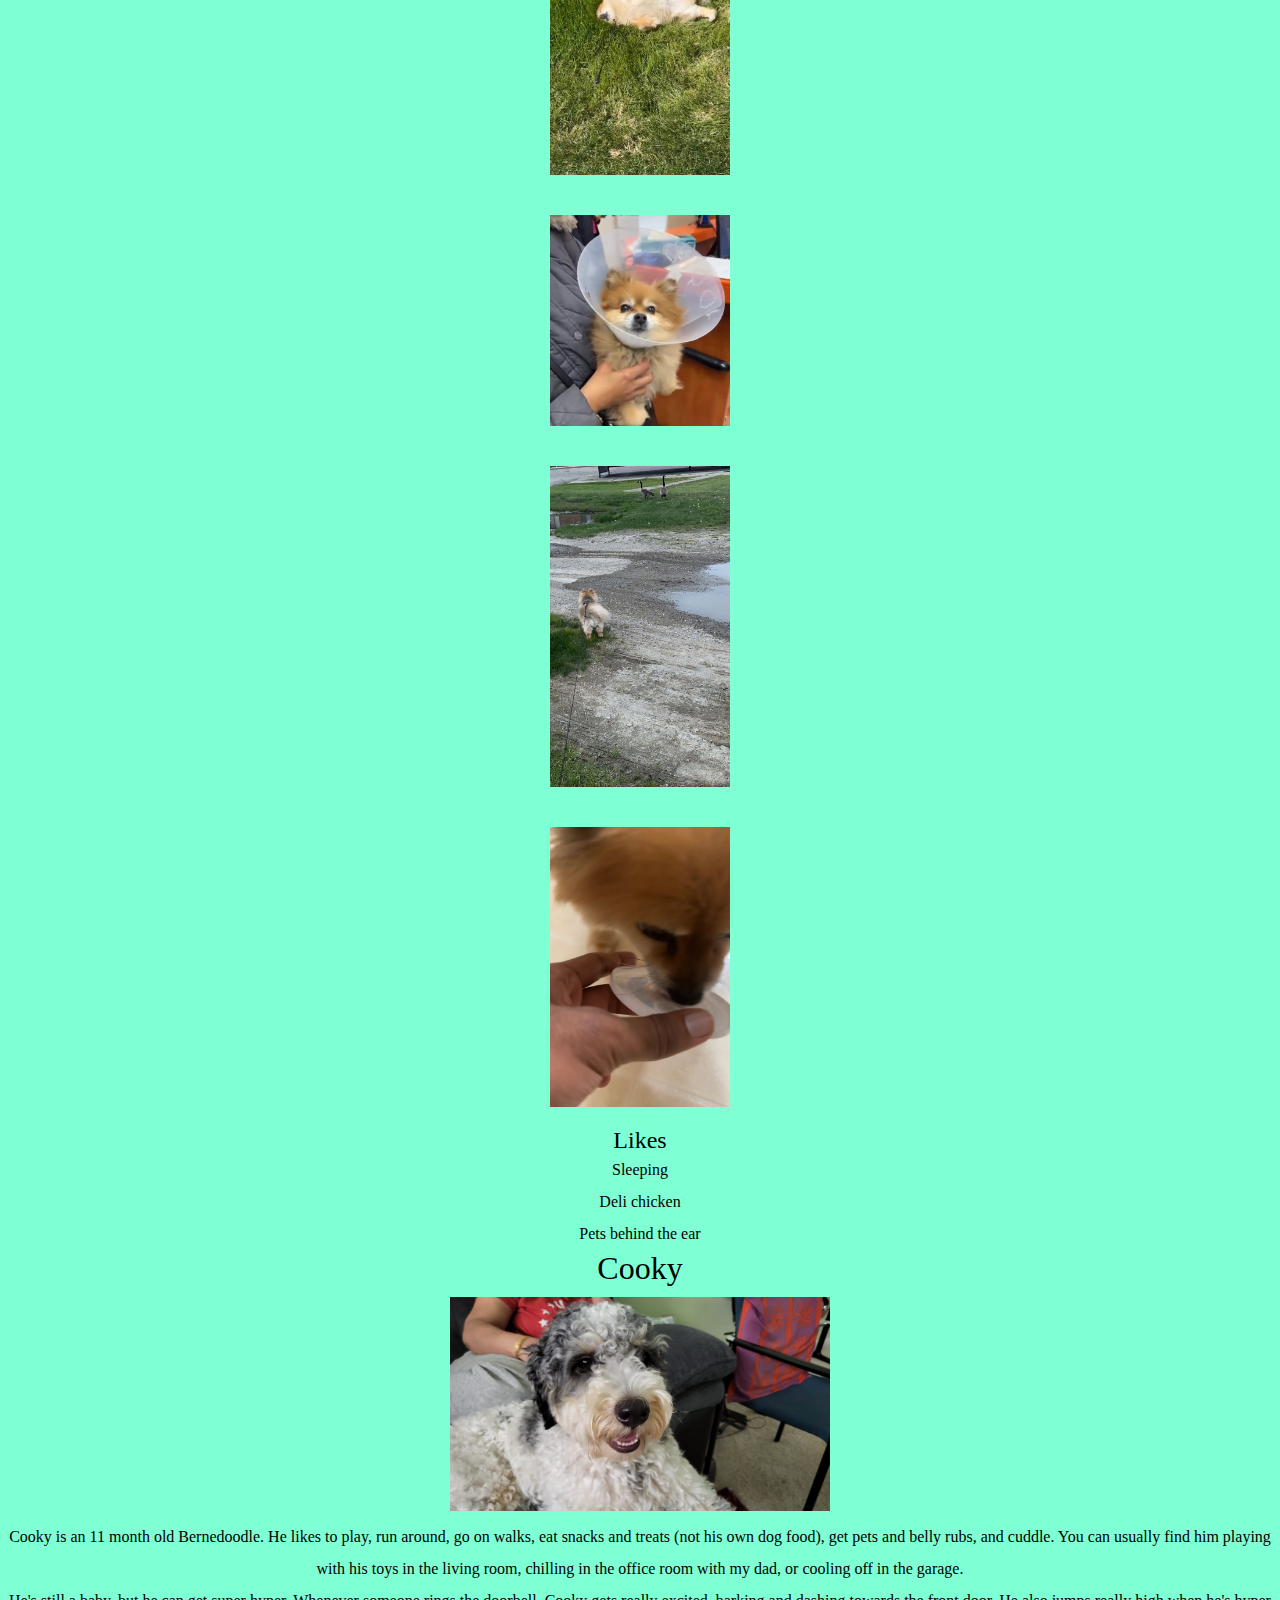
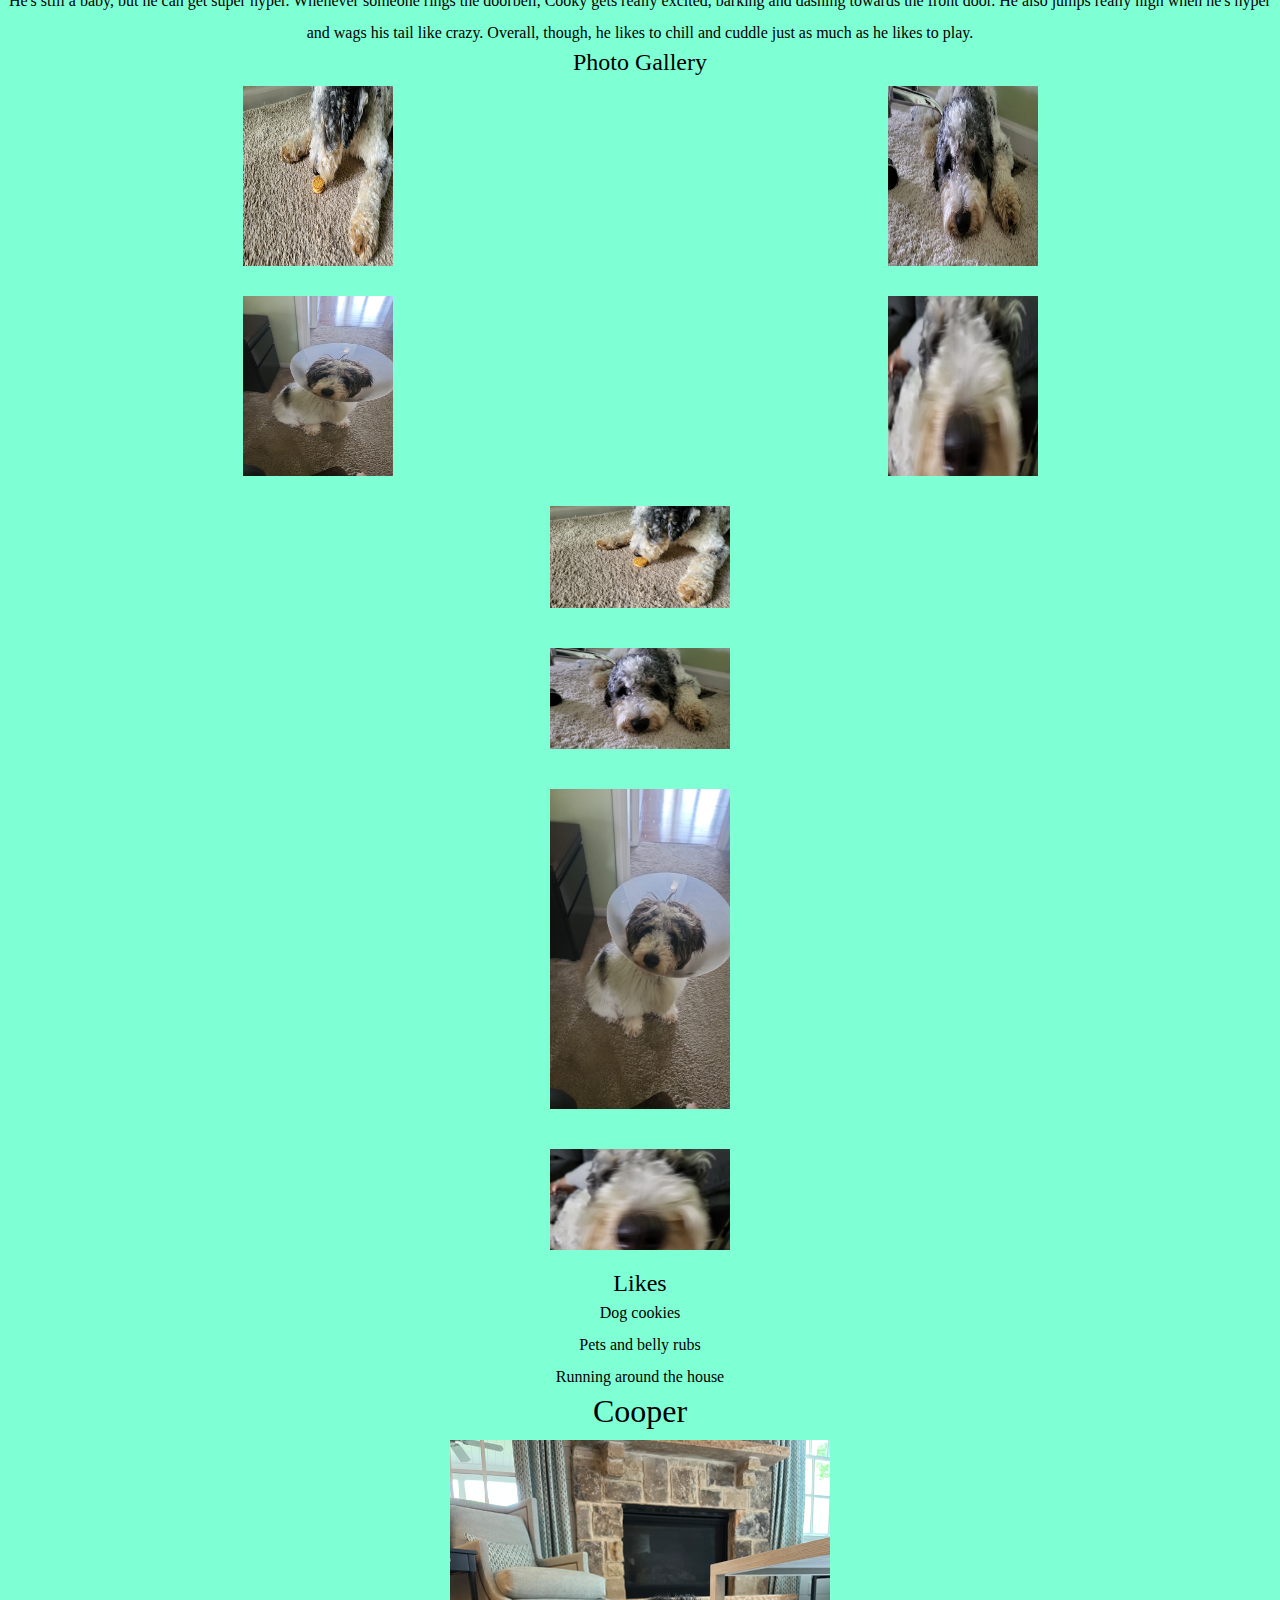
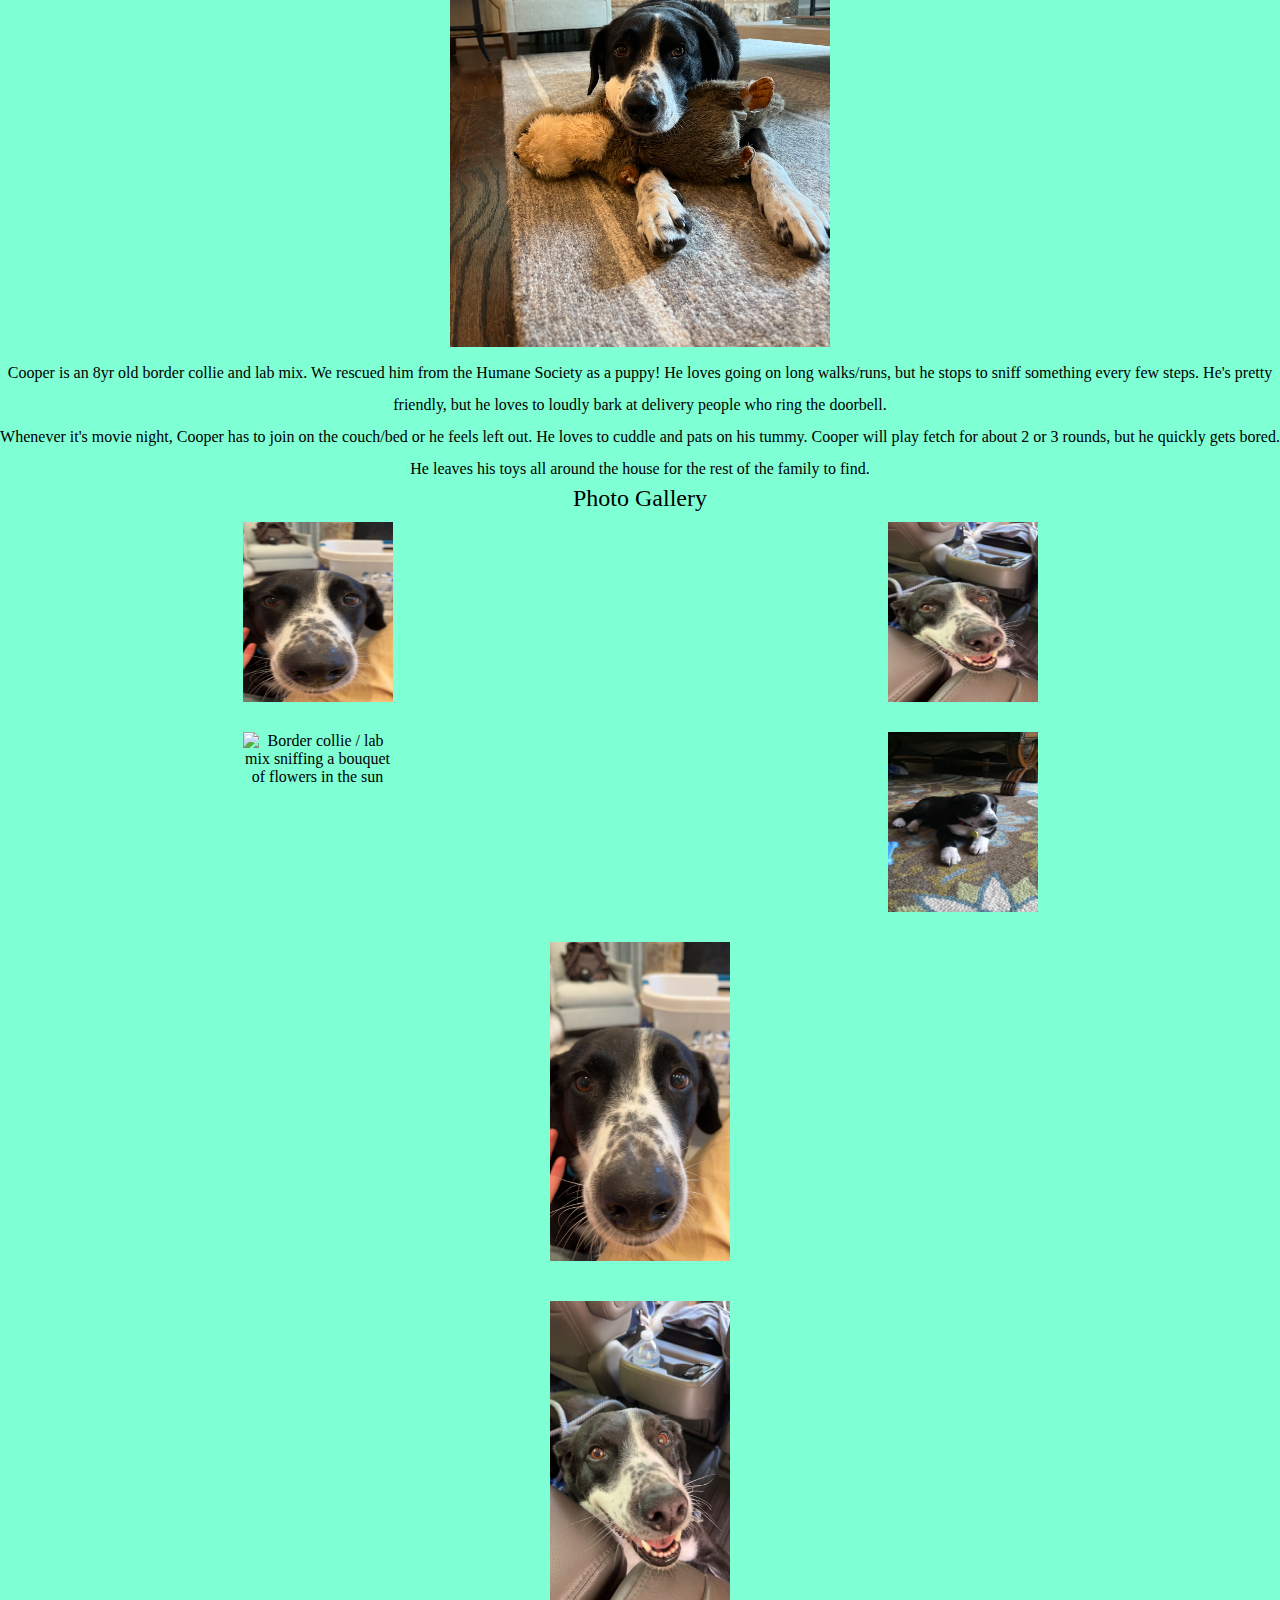
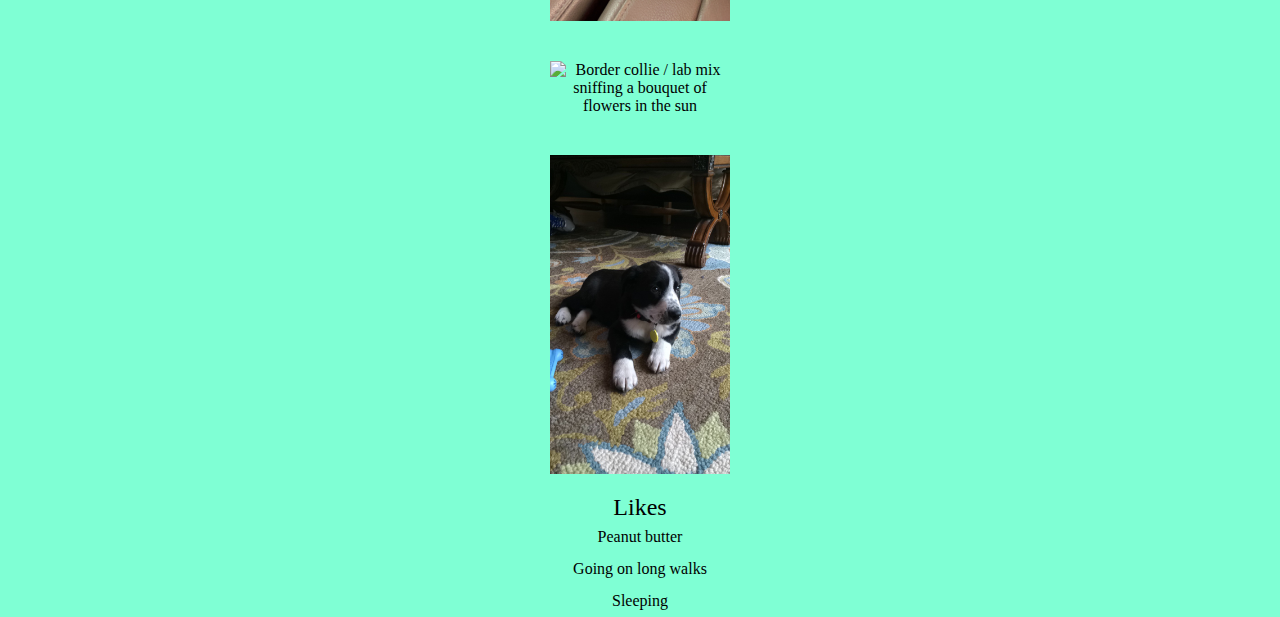
==== commit 9af41f73: "Add files via upload" ====
--- a/pets.html
+++ b/pets.html
@@ -6,6 +6,9 @@
     <link rel="stylesheet" href="css/reset.css">
     <link rel="stylesheet" href="css/style.css">
     <link rel="icon" type="image/x-icon" href="images/favicon.ico">
+    <script src="https://ajax.googleapis.com/ajax/libs/jquery/1.11.1/jquery.min.js"></script>
+    <link  href="https://cdnjs.cloudflare.com/ajax/libs/fotorama/4.6.4/fotorama.css" rel="stylesheet">
+    <script src="https://cdnjs.cloudflare.com/ajax/libs/fotorama/4.6.4/fotorama.js"></script>
     <title>Pets</title>
   </head>
   <body>
@@ -18,7 +21,16 @@
       </ul>
     </nav>
     <main id="main">
-      <div>
+      <ul class="skip-links">
+        <li><a href="#bacon">Bacon Q Dog</a></li>
+        <li><a href="#biscuit">Biscuit</a></li>
+        <li><a href="#carter">Carter</a></li>
+        <li><a href="#bo">Bo</a></li>
+        <li><a href="#chief">Chief</a></li>
+        <li><a href="#cooky">Cooky</a></li>
+        <li><a href="#cooper">Cooper</a></li>
+      </ul>
+      <div id="bacon">
         <h2>Bacon Q Dog</h2>
         <img
           src="images/bacon.jpg"
@@ -62,6 +74,38 @@
             width="200"
             alt="Brown labradoodle wearing a pirate costume"
           >
+        </div>
+        <div class="pet-container-1">
+        <div class="fotorama">
+          <figure>
+          <img
+            src="images/bacon_bandana.JPG"
+            width="200"
+            alt="Brown labradoodle wearing an orange bandana"
+          >
+          </figure>
+          <figure>
+          <img
+            src="images/bacon_graduation.JPG"
+            width="200"
+            alt="Small labradoodle puppy wearing a graduation cap and gown"
+          >
+          </figure>
+          <figure>
+          <video width="200" controls>
+            <source src="images/bacon_agility.mov">
+            Your browser does not support the video tag. This was a video of a
+            girl and dog demonstrating a sit and stay procedure
+          </video>
+          </figure>
+          <figure>
+          <img
+            src="images/bacon_halloween.JPG"
+            width="200"
+            alt="Brown labradoodle wearing a pirate costume"
+          >
+          </figure>
+        </div>
         </div>
 
         <h3>Likes</h3>
@@ -72,7 +116,7 @@
         </ul>
       </div>
 
-      <div>
+      <div id="biscuit">
         <h2>Biscuit</h2>
         <img
           src="images/biscuit1.jpeg"
@@ -93,6 +137,24 @@
         </p>
         <h3>Photo Gallery</h3>
         <div class="grid-pets">
+          <img
+            src="images/biscuit2.jpeg"
+            width="200"
+            alt="Biscuit standing in the sunlight"
+          >
+          <img
+            src="images/biscuit3.jpeg"
+            width="200"
+            alt="Biscuit smiling for the camera"
+          >
+          <img
+            src="images/biscuit4.jpeg"
+            width="200"
+            alt="Biscuit standing near the road"
+          >
+          <img src="images/biscuit5.jpeg" width="200" alt="Biscuit sleeping">
+        </div>
+        <div class="fotorama">
           <img
             src="images/biscuit2.jpeg"
             width="200"
@@ -119,7 +181,7 @@
         </ul>
       </div>
 
-      <div>
+      <div id="carter">
         <h2>Carter</h2>
         <img
           src="images/carter.jpeg"
@@ -168,6 +230,38 @@
             alt="Carter at the beach in front of his name"
           >
         </div>
+        <div class="pet-container-1">
+        <div class="fotorama">
+          <figure>
+          <img
+            src="images/carter_young.jpeg"
+            width="200"
+            alt="Carter when he was only a few months old"
+          >
+          </figure>
+          <figure>
+          <img
+            src="images/carter_canada.jpeg"
+            width="200"
+            alt="Carter’s look on Canada Day"
+          >
+          </figure>
+          <figure>
+          <img
+            src="images/carter_forest.jpeg"
+            width="200"
+            alt="Carter playing and staring into the forest"
+          >
+          </figure>
+          <figure>
+          <img
+            src="images/carter_beach.jpeg"
+            width="200"
+            alt="Carter at the beach in front of his name"
+          >
+          </figure>
+        </div>
+        </div>
 
         <h3>Likes</h3>
         <ul>
@@ -177,7 +271,7 @@
         </ul>
       </div>
 
-      <div>
+      <div id="bo">
         <h2>Bo</h2>
         <img
           src="images/bo.jpg"
@@ -217,6 +311,38 @@
             width="200"
             alt="black and white dog sitting on top of chair"
           >
+        </div>
+        <div class="pet-container-2">
+        <div class="fotorama">
+          <figure>
+          <img
+            src="images/bo_walking.jpg"
+            width="200"
+            alt="black and white dog walking on grass"
+          >
+          </figure>
+          <figure>
+          <img
+            src="images/bo_and_friend.jpg"
+            width="200"
+            alt="black and white dog sitting by other black dog"
+          >
+          </figure>
+          <figure>
+          <img
+            src="images/bo_plane.jpg"
+            width="200"
+            alt="black and white dog in front of airplane"
+          >
+          </figure>
+          <figure>
+          <img
+            src="images/bo_chair.jpg"
+            width="200"
+            alt="black and white dog sitting on top of chair"
+          >
+          </figure>
+        </div>
         </div>
 
         <h3>Likes</h3>
@@ -227,7 +353,7 @@
         </ul>
       </div>
 
-      <div>
+      <div id="chief">
         <h2>Chief</h2>
         <img
           src="images/chief.jpg"
@@ -269,6 +395,38 @@
             width="200"
             alt="Caramel pomeranian licking a lid"
           >
+        </div>
+        <div class="pet-container-1">
+        <div class="fotorama">
+          <figure>
+          <img
+            src="images/chief_sleeping.jpg"
+            width="200"
+            alt="Caramel pomeranian rolling in the grass"
+          >
+          </figure>
+          <figure>
+          <img
+            src="images/chief_cone.jpg"
+            width="200"
+            alt="Caramel pomeranian with a cone around his head"
+          >
+          </figure>
+          <figure>
+          <img
+            src="images/chief_stare.jpg"
+            width="200"
+            alt="Caramel pomeranian staring at geese"
+          >
+          </figure>
+          <figure>
+          <img
+            src="images/chief_licking.jpg"
+            width="200"
+            alt="Caramel pomeranian licking a lid"
+          >
+          </figure>
+        </div>
         </div>
 
         <h3>Likes</h3>
@@ -279,7 +437,7 @@
         </ul>
       </div>
 
-      <div>
+      <div id="cooky">
         <h2>Cooky</h2>
         <img
           src="images/cookysmiley.jpg"
@@ -323,6 +481,38 @@
             width="200"
             alt="Zoomed in Cooky, but while I was taking the picture he moved so it's blurry"
           >
+        </div>
+        <div class="pet-container-2">
+        <div class="fotorama">
+          <figure>
+          <img
+            src="images/cookytreat.jpg"
+            width="200"
+            alt="Cooky eating one of his favorite treats while lying on the ground"
+          >
+          </figure>
+          <figure>
+          <img
+            src="images/cookytired.jpg"
+            width="200"
+            alt="Cooky tired laying on the ground"
+          >
+          </figure>
+          <figure>
+          <img
+            src="images/cookycone.jpg"
+            width="200"
+            alt="Cooky with long hair sitting with a dog cone on his head"
+          >
+          </figure>
+          <figure>
+          <img
+            src="images/cookyzoom.jpg"
+            width="200"
+            alt="Zoomed in Cooky, but while I was taking the picture he moved so it's blurry"
+          >
+          </figure>
+        </div>
         </div>
 
         <h3>Likes</h3>
@@ -333,7 +523,7 @@
         </ul>
       </div>
 
-      <div>
+      <div id="cooper">
         <h2>Cooper</h2>
         <img
           src="images/cooper.jpeg"
@@ -376,6 +566,38 @@
             width="200"
             alt="Small border collie / lab mix puppy laying on the carpet"
           >
+        </div>
+        <div class="pet-container-1">
+        <div class="fotorama">
+          <figure>
+          <img
+            src="images/cooper_closeup.JPG"
+            width="200"
+            alt="Border collie / lab mix putting his face close to the camera"
+          >
+          </figure>
+          <figure>
+          <img
+            src="images/cooper_smiling.JPG"
+            width="200"
+            alt="Black and white colored dog smiling directly at the camera"
+          >
+          </figure>
+          <figure>
+          <img
+            src="images/cooper_flowers.jpeg"
+            width="200"
+            alt="Border collie / lab mix sniffing a bouquet of flowers in the sun"
+          >
+          </figure>
+          <figure>
+          <img
+            src="images/cooper_puppy.JPG"
+            width="200"
+            alt="Small border collie / lab mix puppy laying on the carpet"
+          >
+          </figure>
+        </div>
         </div>
 
         <h3>Likes</h3>
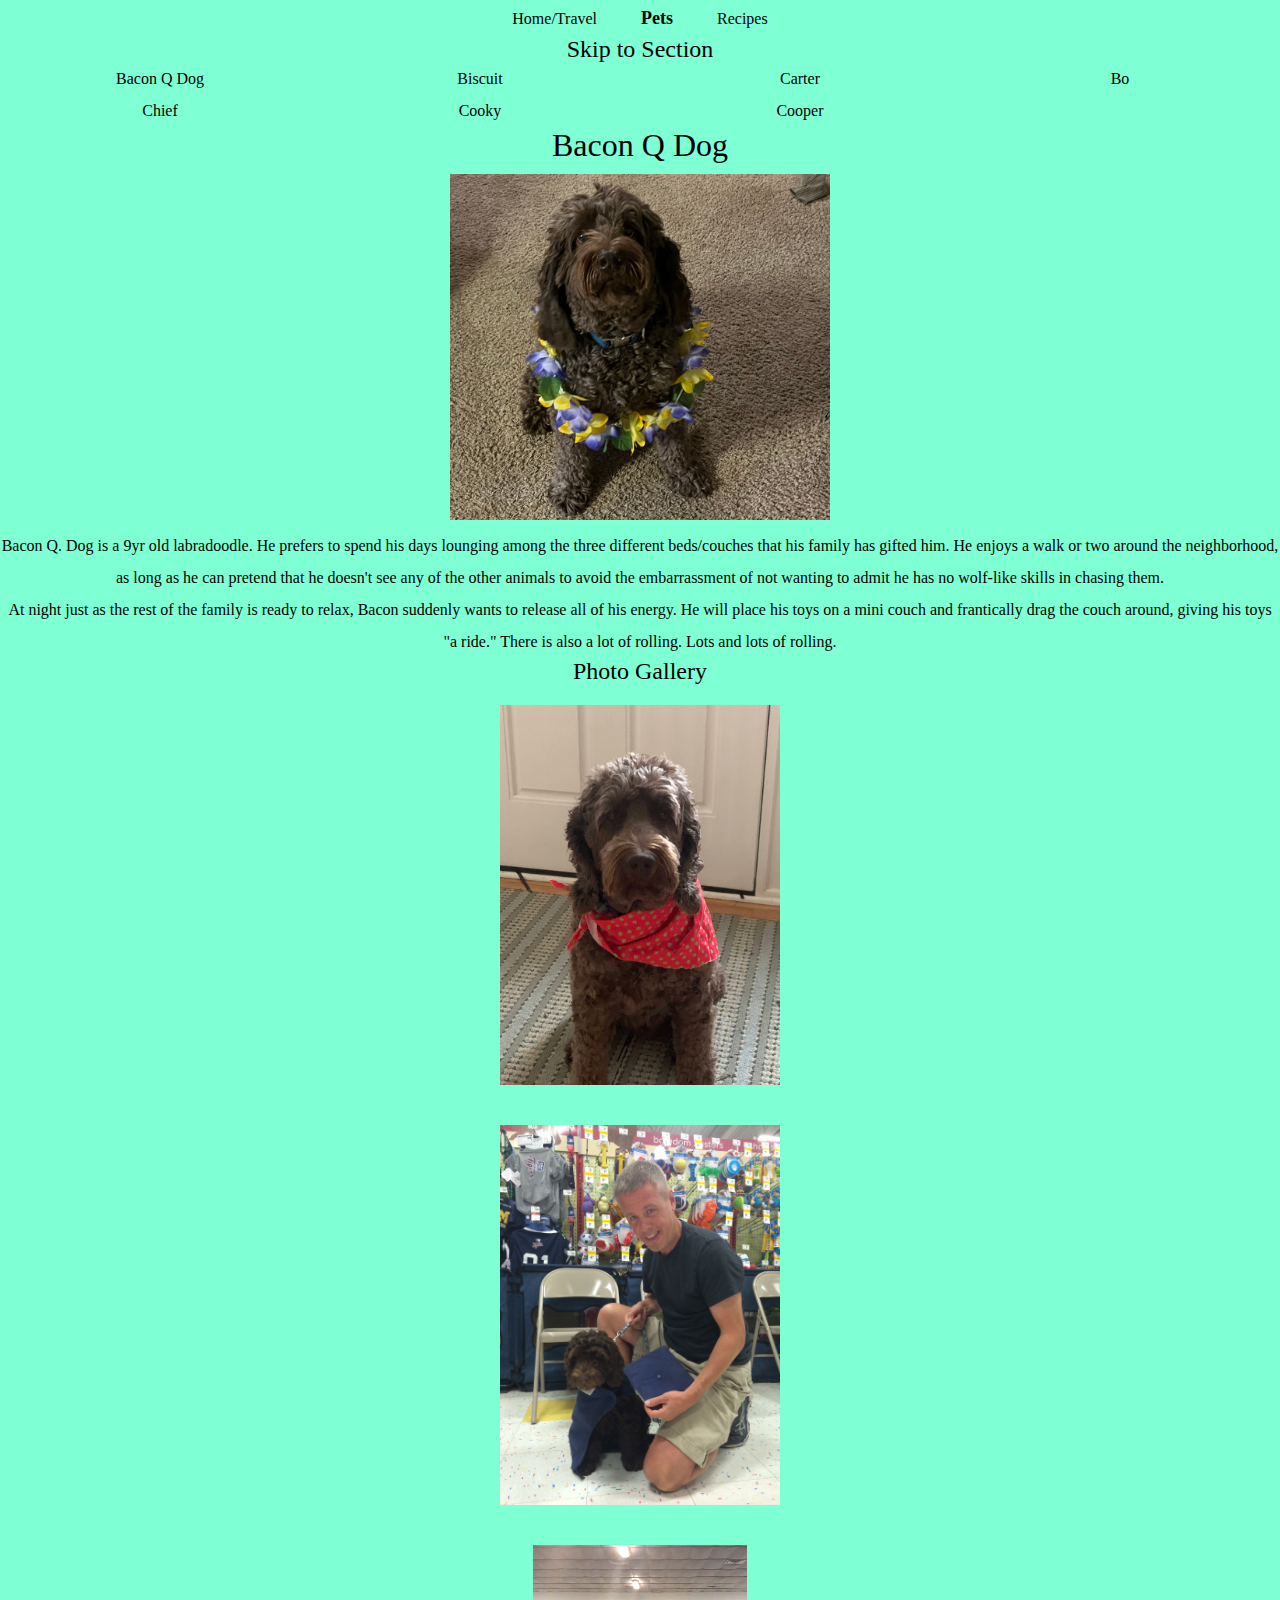
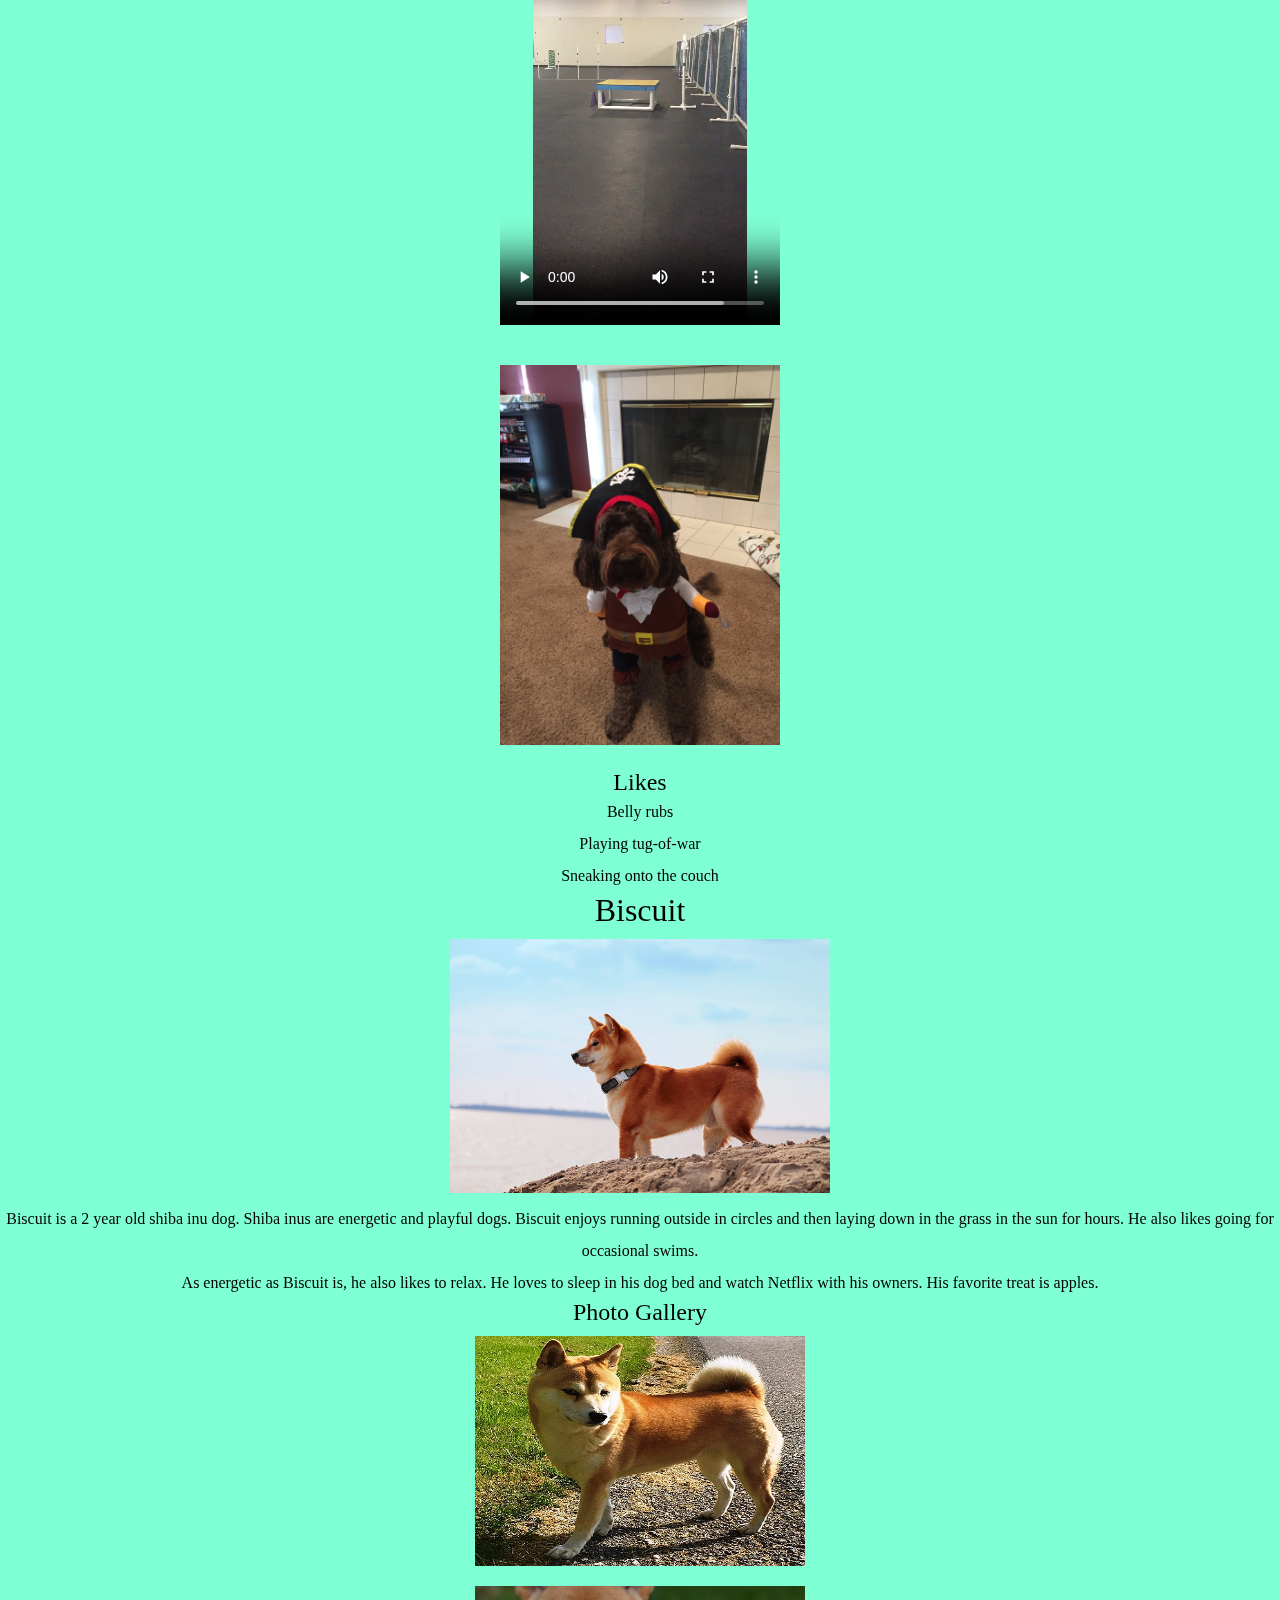
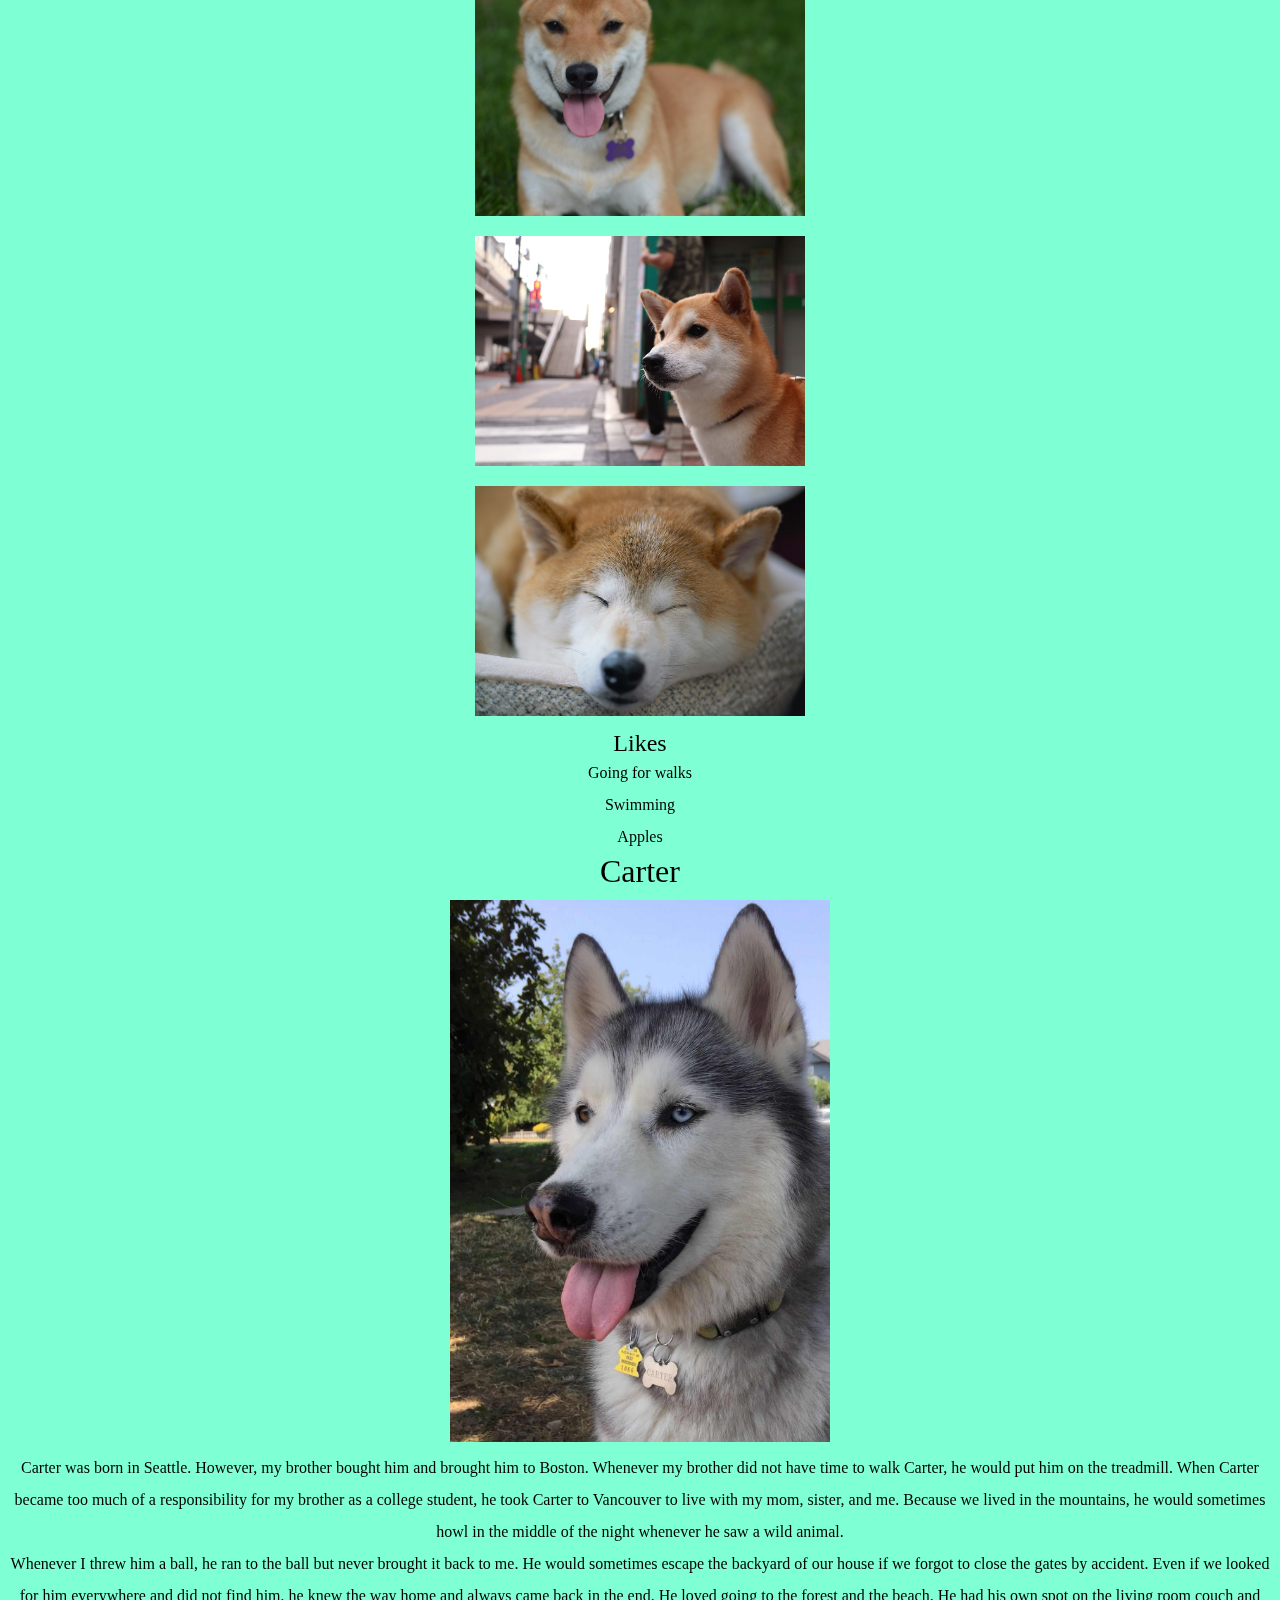
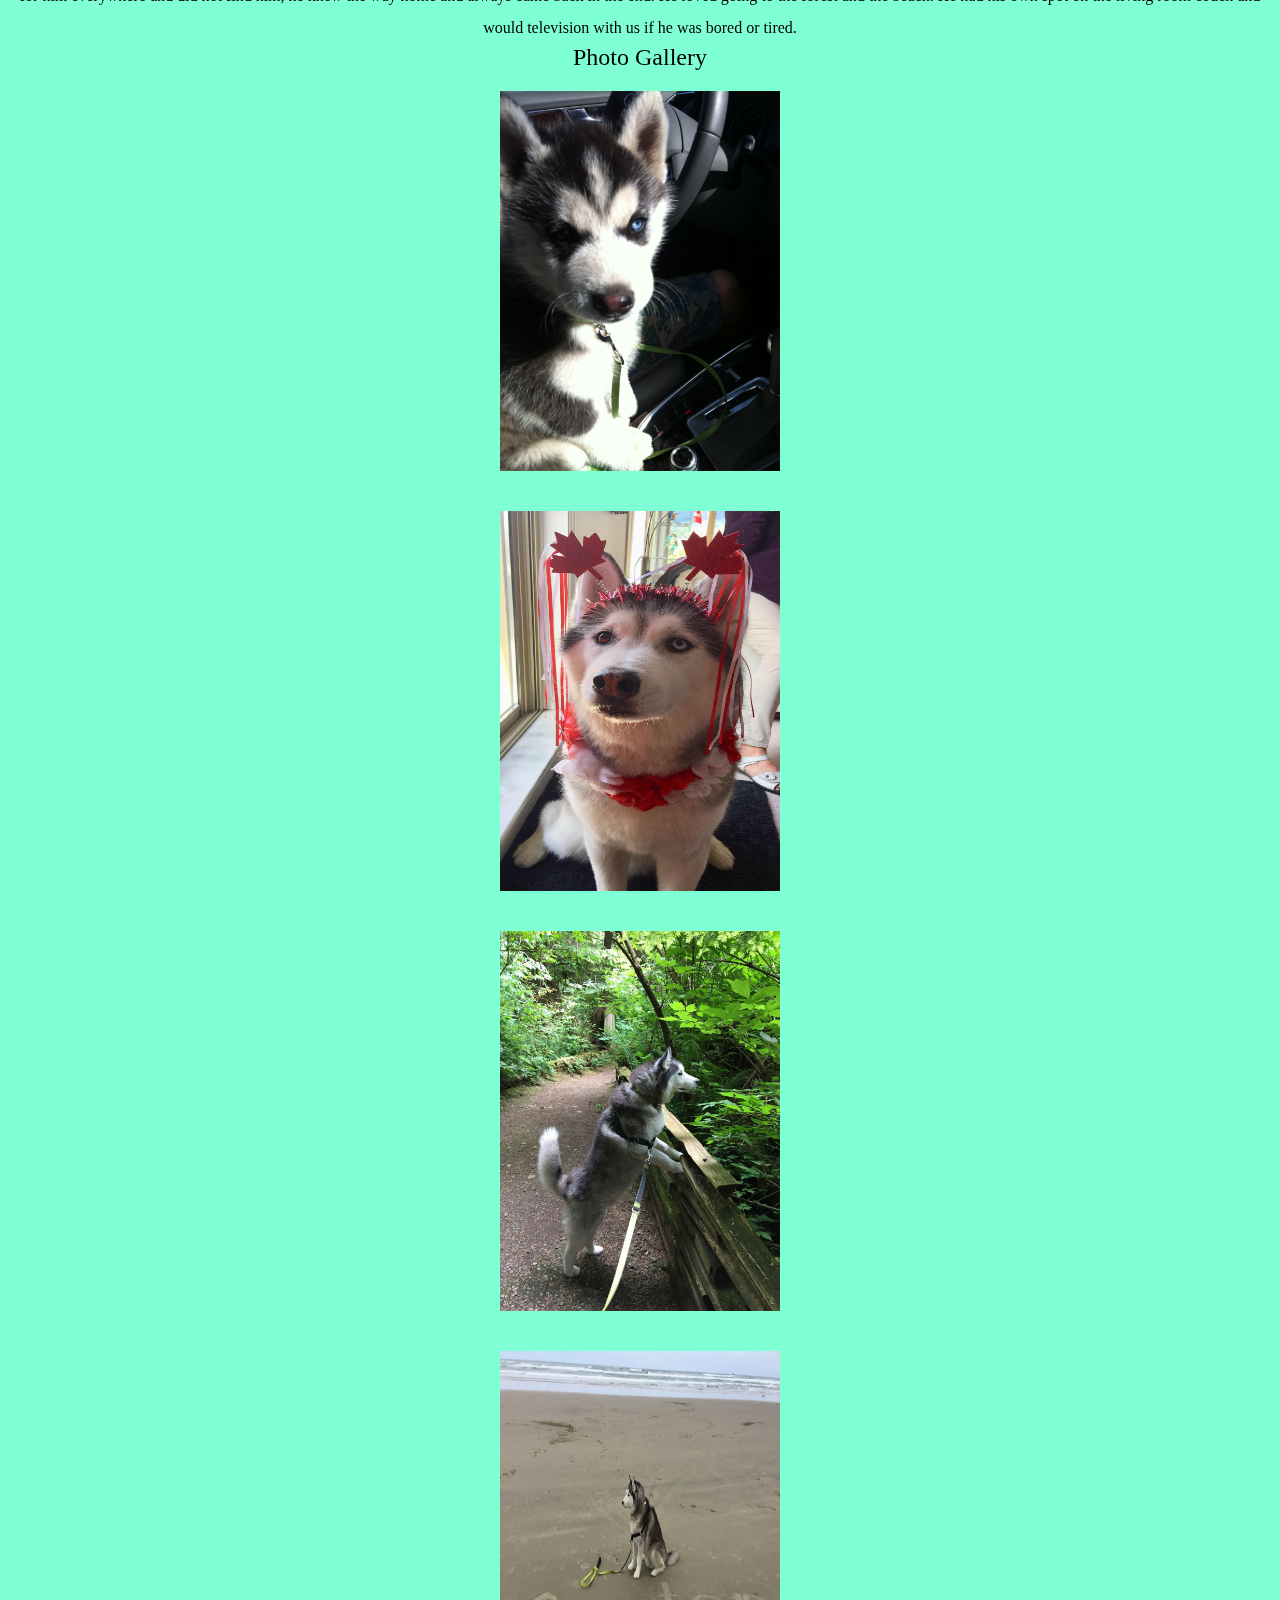
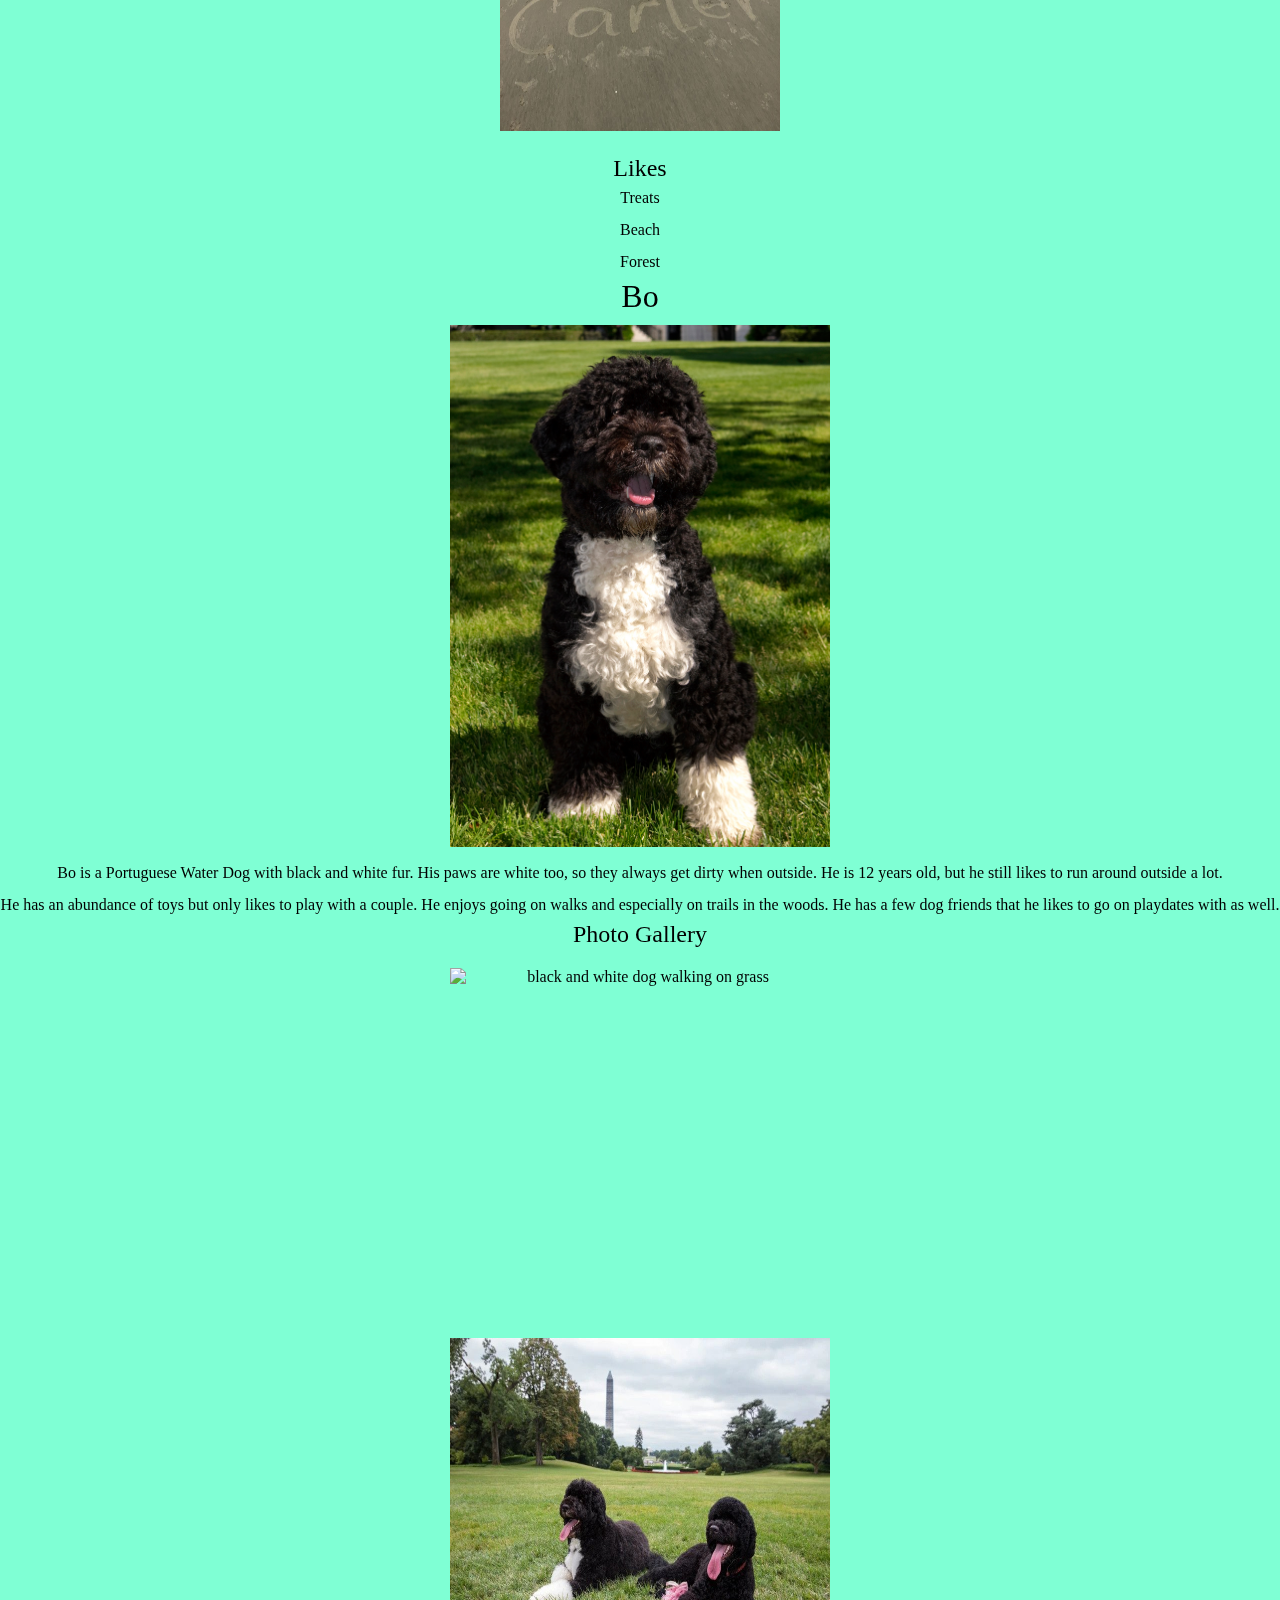
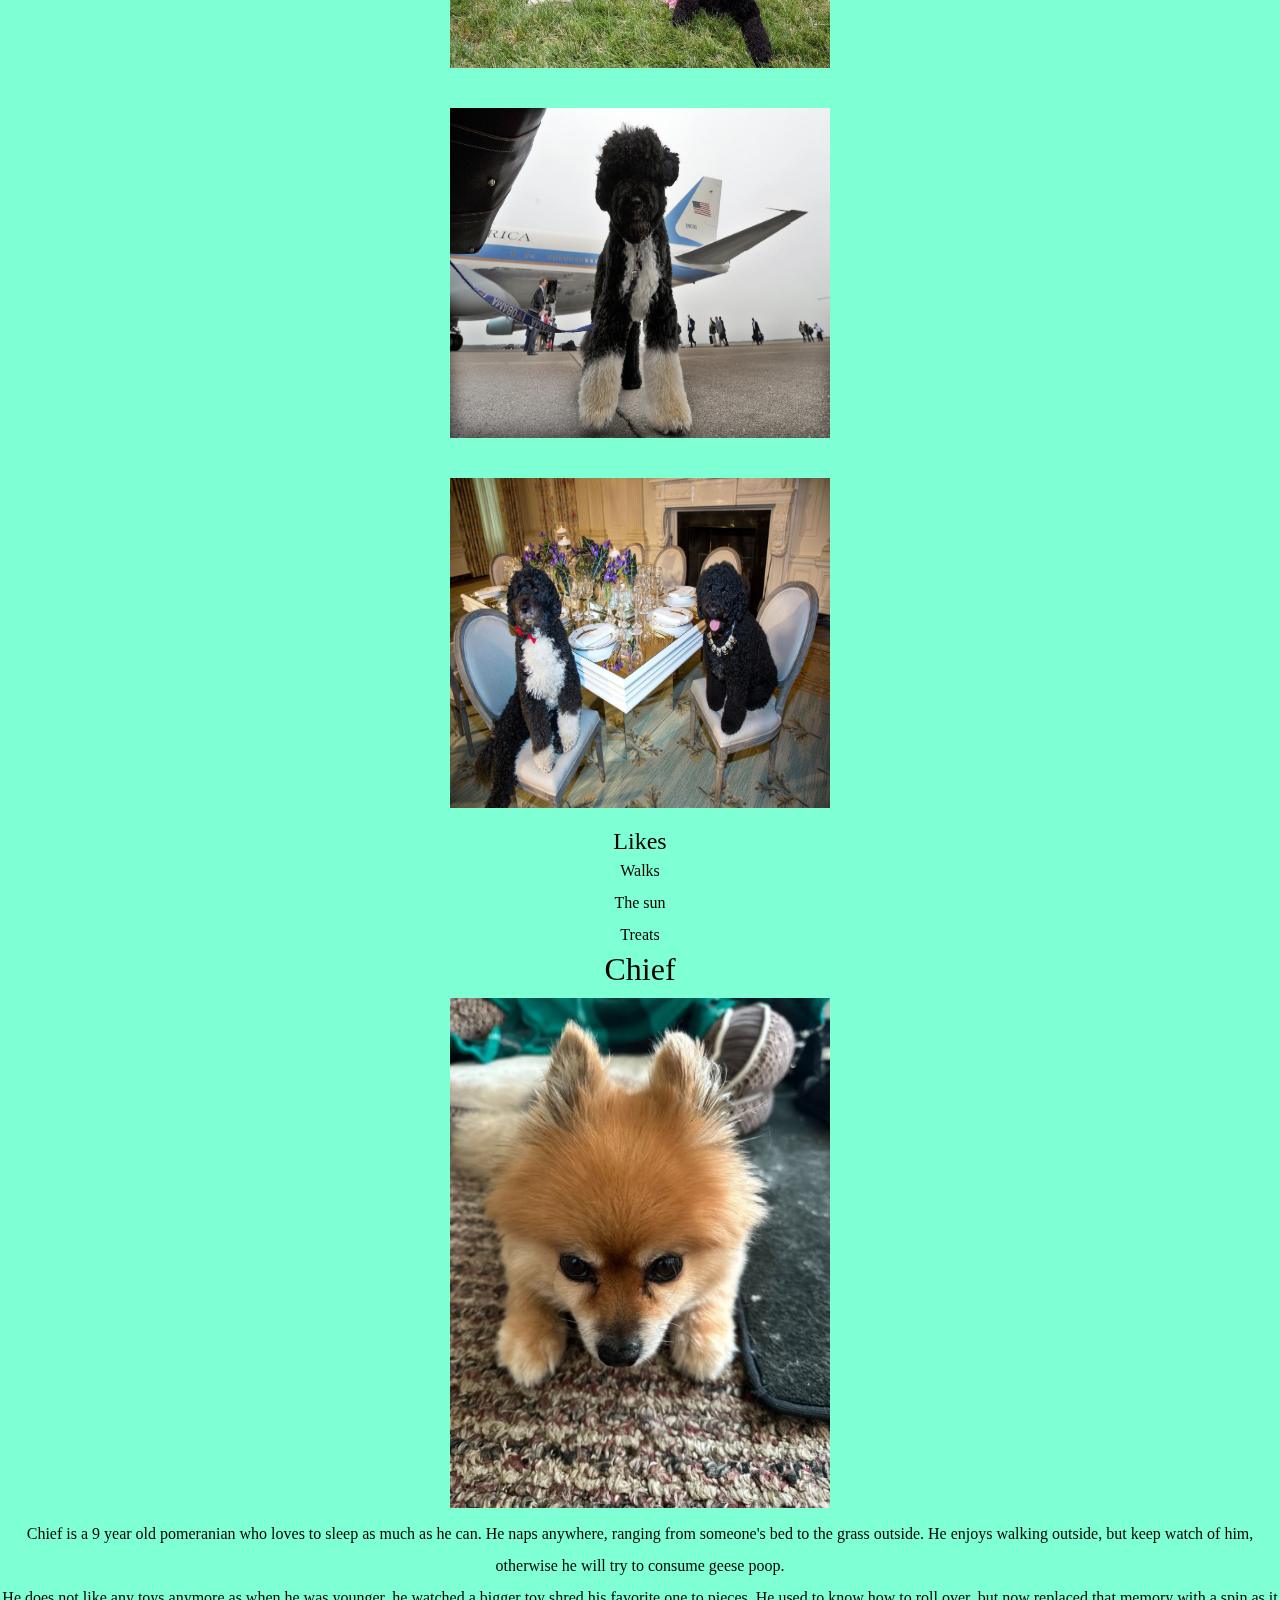
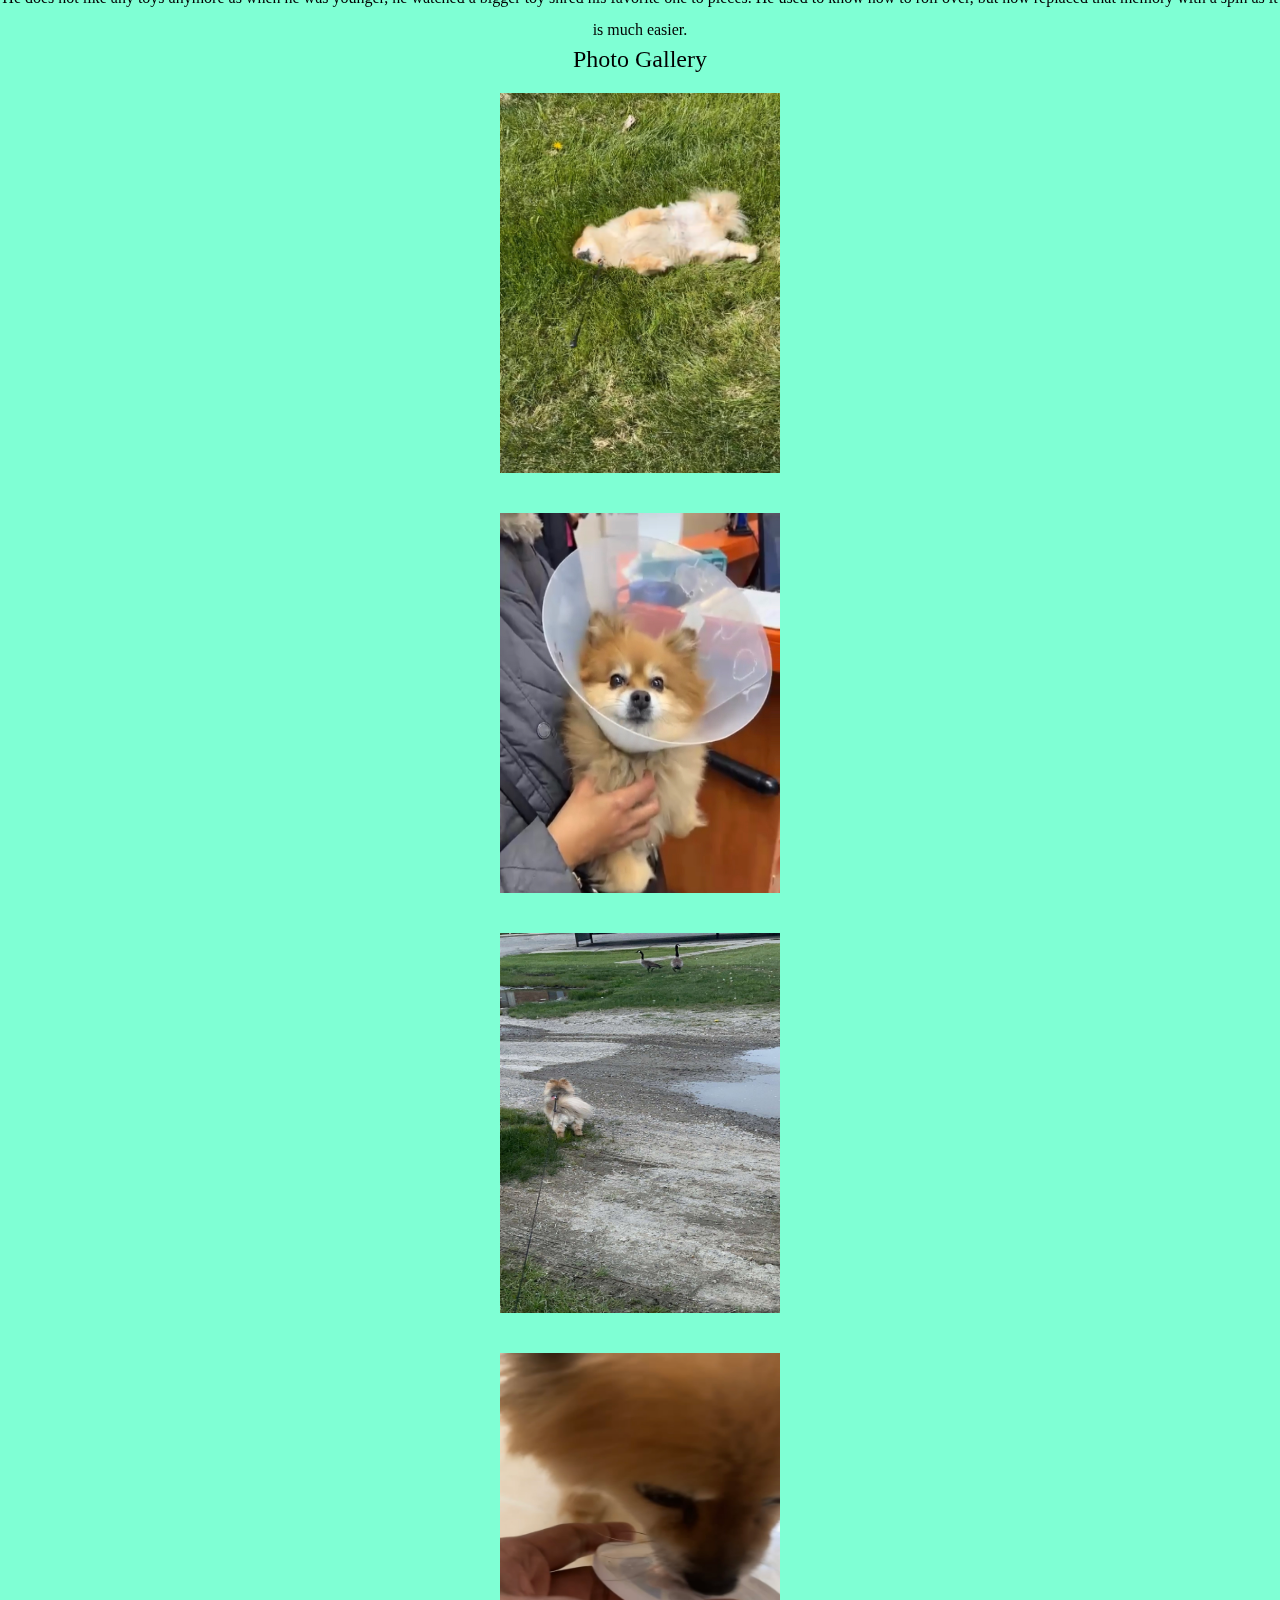
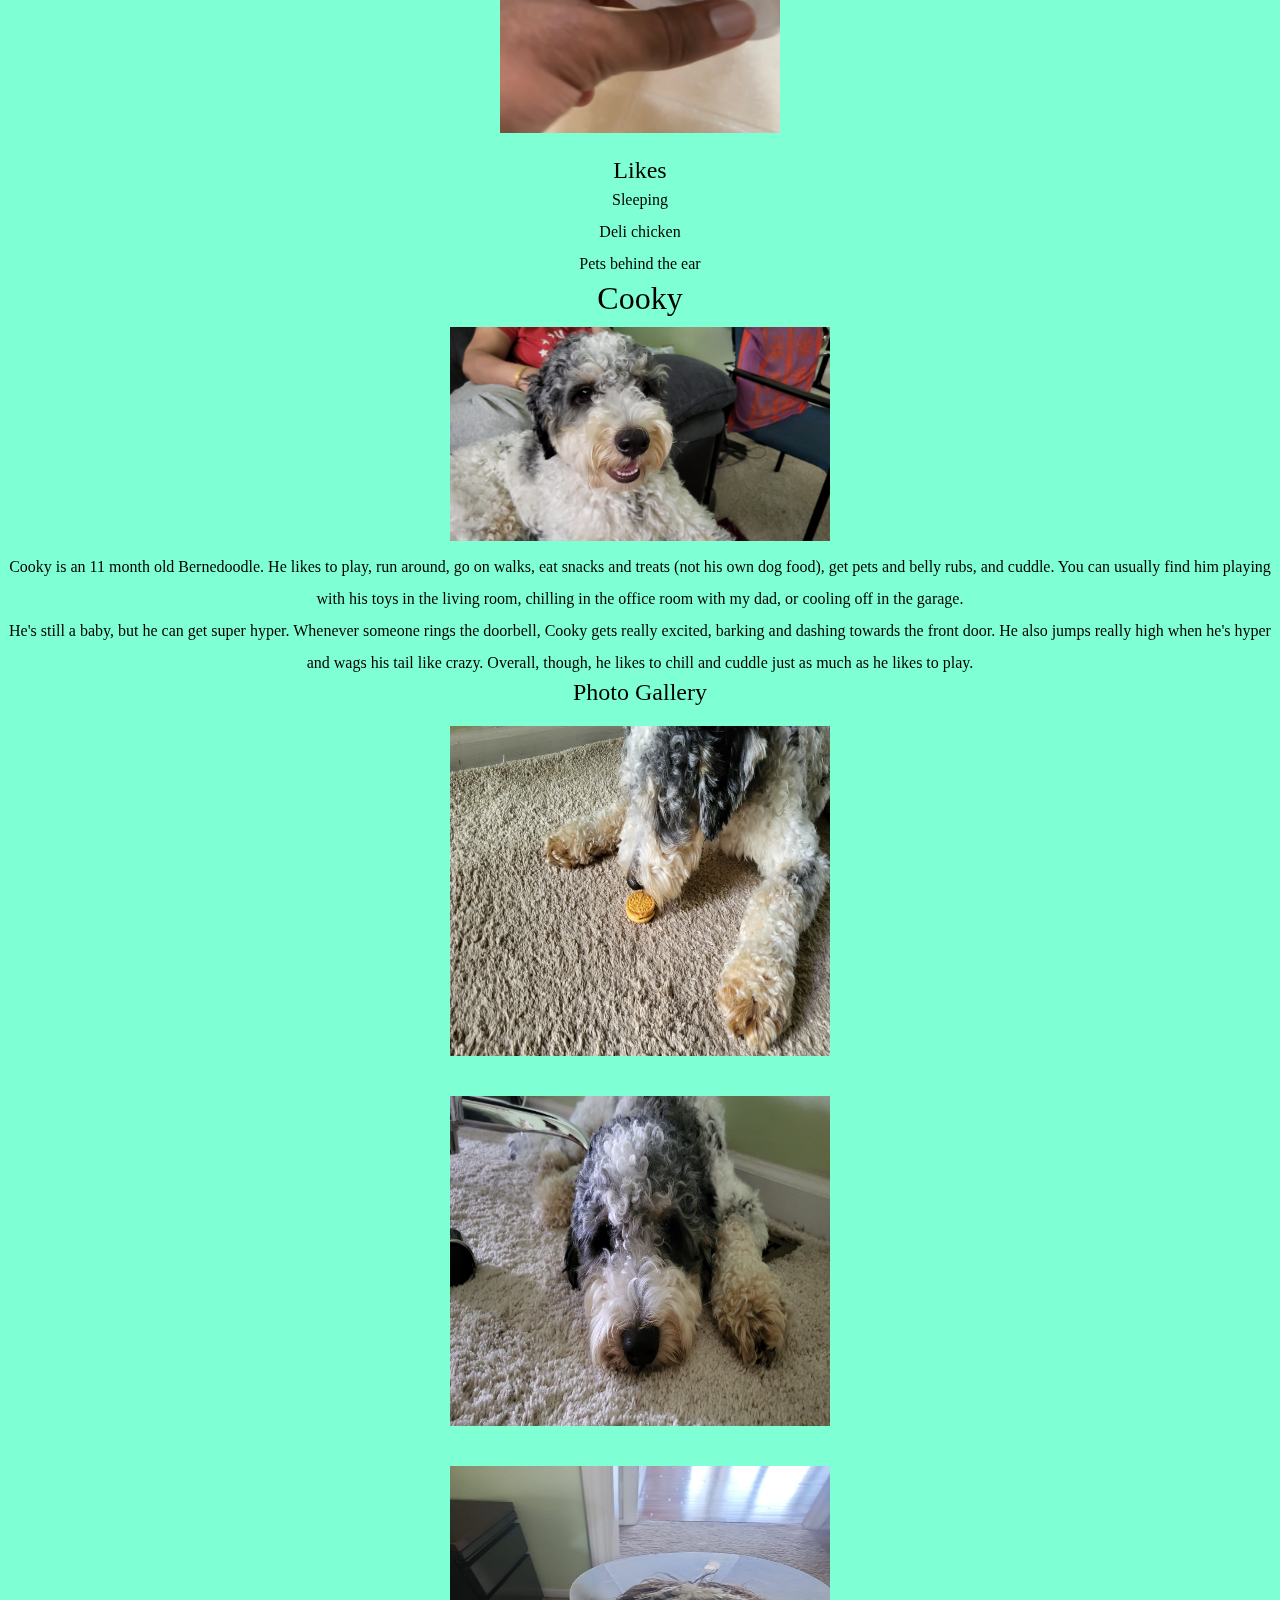
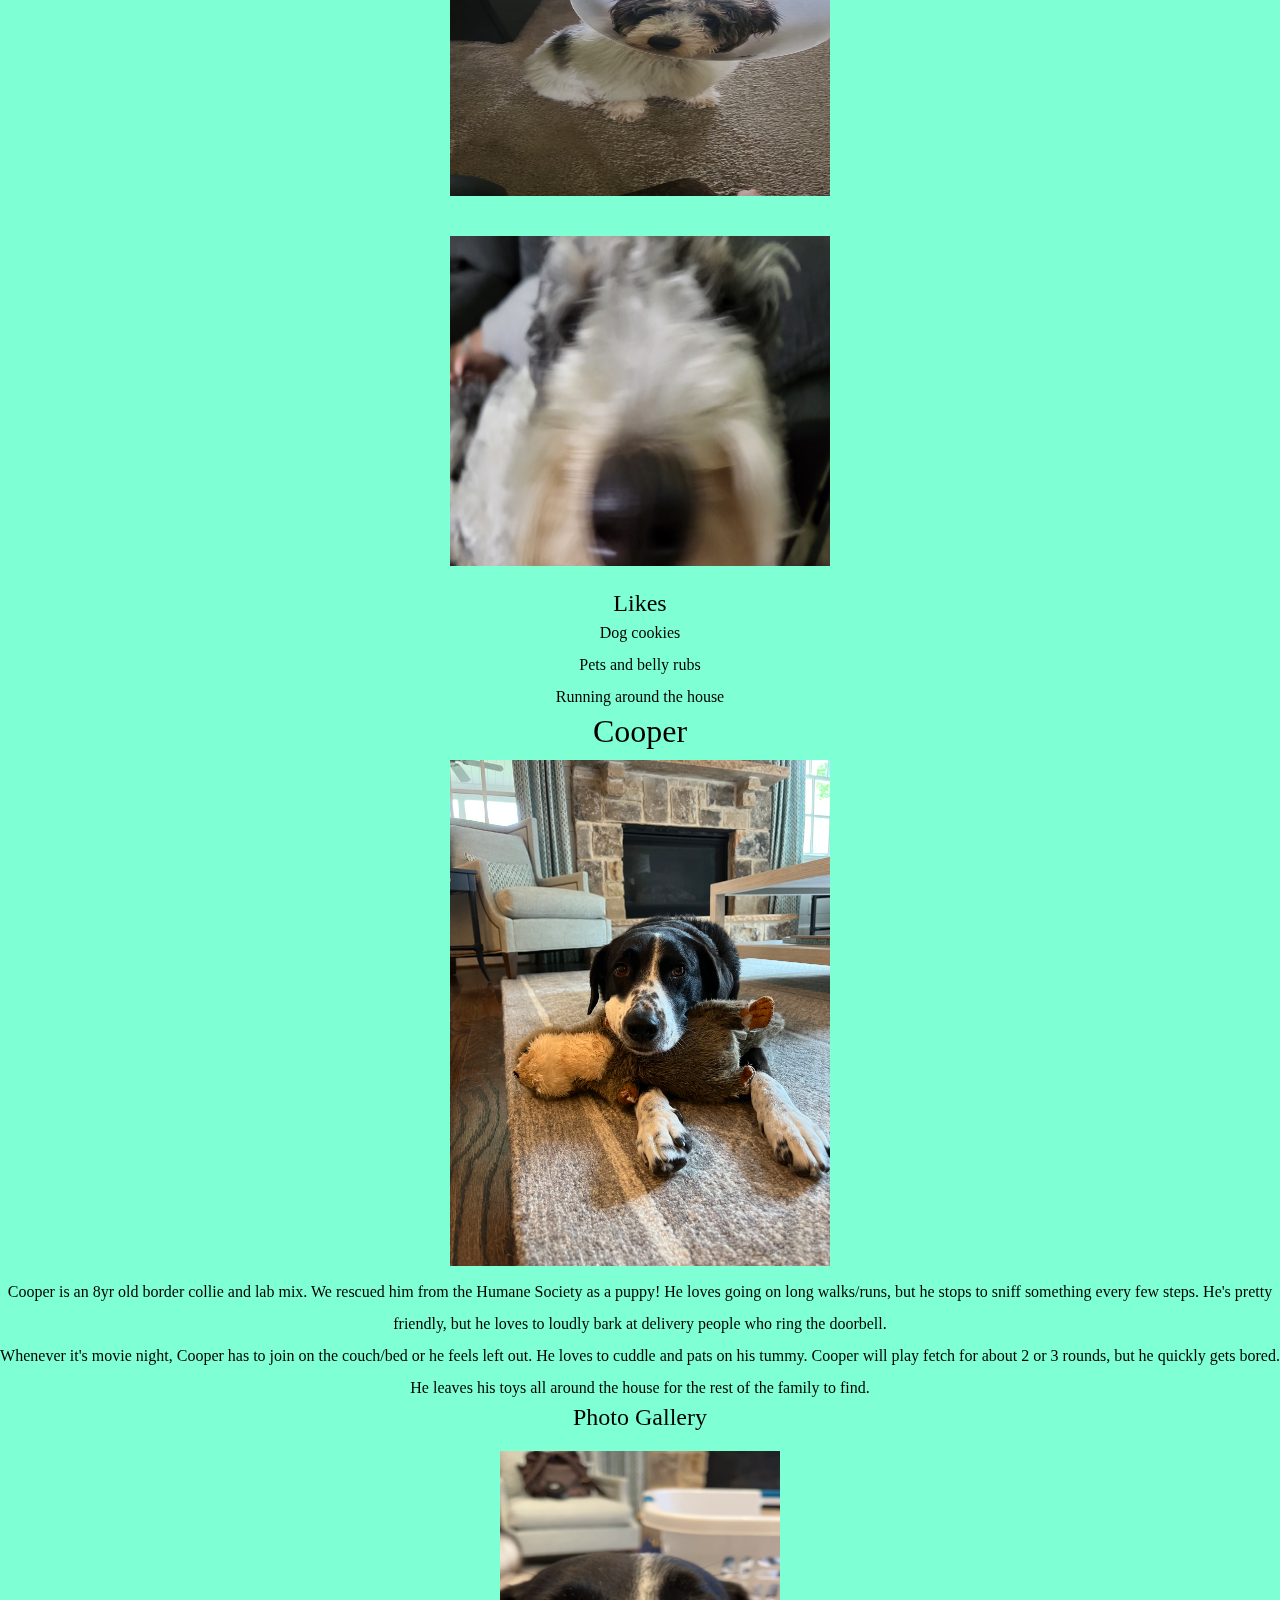
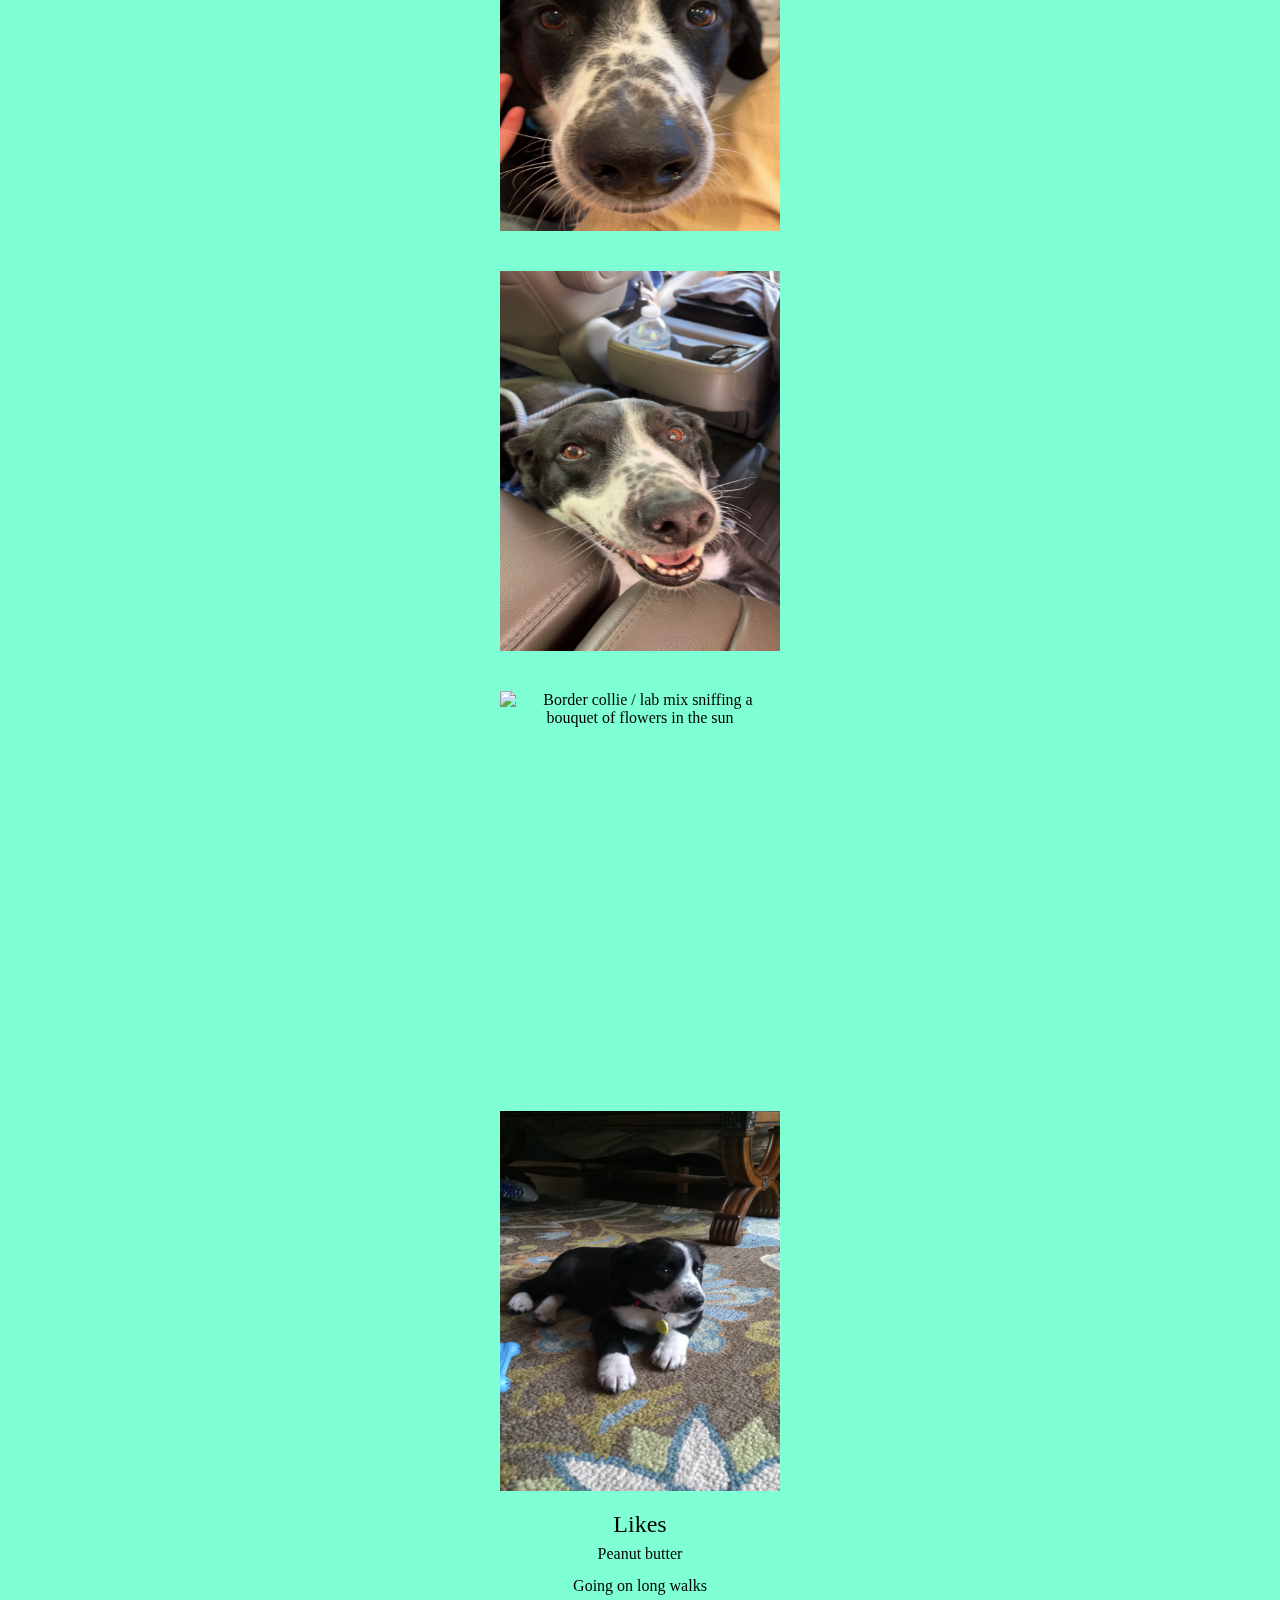
==== commit df8267cc: "Add files via upload" ====
--- a/pets.html
+++ b/pets.html
@@ -21,6 +21,7 @@
       </ul>
     </nav>
     <main id="main">
+      <h3>Skip to Section</h3>
       <ul class="skip-links">
         <li><a href="#bacon">Bacon Q Dog</a></li>
         <li><a href="#biscuit">Biscuit</a></li>
@@ -28,7 +29,7 @@
         <li><a href="#bo">Bo</a></li>
         <li><a href="#chief">Chief</a></li>
         <li><a href="#cooky">Cooky</a></li>
-        <li><a href="#cooper">Cooper</a></li>
+        <li id="last-pet"><a href="#cooper">Cooper</a></li>
       </ul>
       <div id="bacon">
         <h2>Bacon Q Dog</h2>
--- a/css/style.css
+++ b/css/style.css
@@ -66,7 +66,7 @@
 }
 
 #skip:focus{
-    left: 200px;
+    left: 10px;
 }
 
 
@@ -92,6 +92,11 @@
     animation: enlarge 1s;
 }
 
+img:focus, video:focus {
+    transform: scale(1.1);
+    animation: enlarge 1s;
+}
+
 .grid-travel, .grid-pets {
     display: grid;
     grid-template-columns: repeat(2, 1fr);
@@ -103,6 +108,16 @@
     grid-column: span 2;
 }
 
+.skip-links {
+    display: none;
+}
+
+.fotorama, .pet-container-1, .pet-container-2, .food-container {
+    display: none;
+}
+
+
+
 @media (prefers-reduced-motion: reduce) {
     img, video, video:hover, img:hover {
         animation: none;
@@ -118,4 +133,82 @@
     body {
         background-color: aquamarine;
     }
-}+
+    .intro-grid {
+        display: grid;
+        grid-template-columns: repeat(2, 1fr);
+        grid-gap: 10px;
+    }
+
+    .intro-grid p {
+        grid-column: auto;
+    }
+
+    .intro-grid h3 {
+        grid-column: span 2;
+    }
+
+    .intro-grid img {
+        grid-column: auto;
+        height: 250px;
+    }
+
+    .intro-grid h2{
+        grid-column: span 2;
+    }
+
+    .skip-links {
+        display: grid;
+        grid-template-columns: repeat(4, 1fr);
+    }
+
+    .fotorama, .pet-container-1, .pet-container-2, .food-container {
+        display: inline-block;
+    }
+
+    .fotorama img {
+        height: 250px;
+        width: 350px;
+    }
+
+    .pet-container-1 img, .pet-container-1 video{
+        height:400px;
+        width: 300px;
+    }
+
+    .pet-container-2 img {
+        height: 350px;
+        width: 400px;
+    }
+
+    .food-container img {
+        height: 350px;
+        width: 450px;
+    }
+
+    .grid-travel, .grid-pets, .food-images {
+        display: none;
+    }
+
+
+    @keyframes enlarge {
+        from {
+            transform: scale(1.0);
+        }
+
+        to {
+            transform: scale(1.3);
+        }
+    }
+
+    img:hover, video:hover {
+        transform: scale(1.3);
+        animation: enlarge 1s;
+    }
+
+    img:focus, video:focus {
+        transform: scale(1.3);
+        animation: enlarge 1s;
+    }
+}
+
